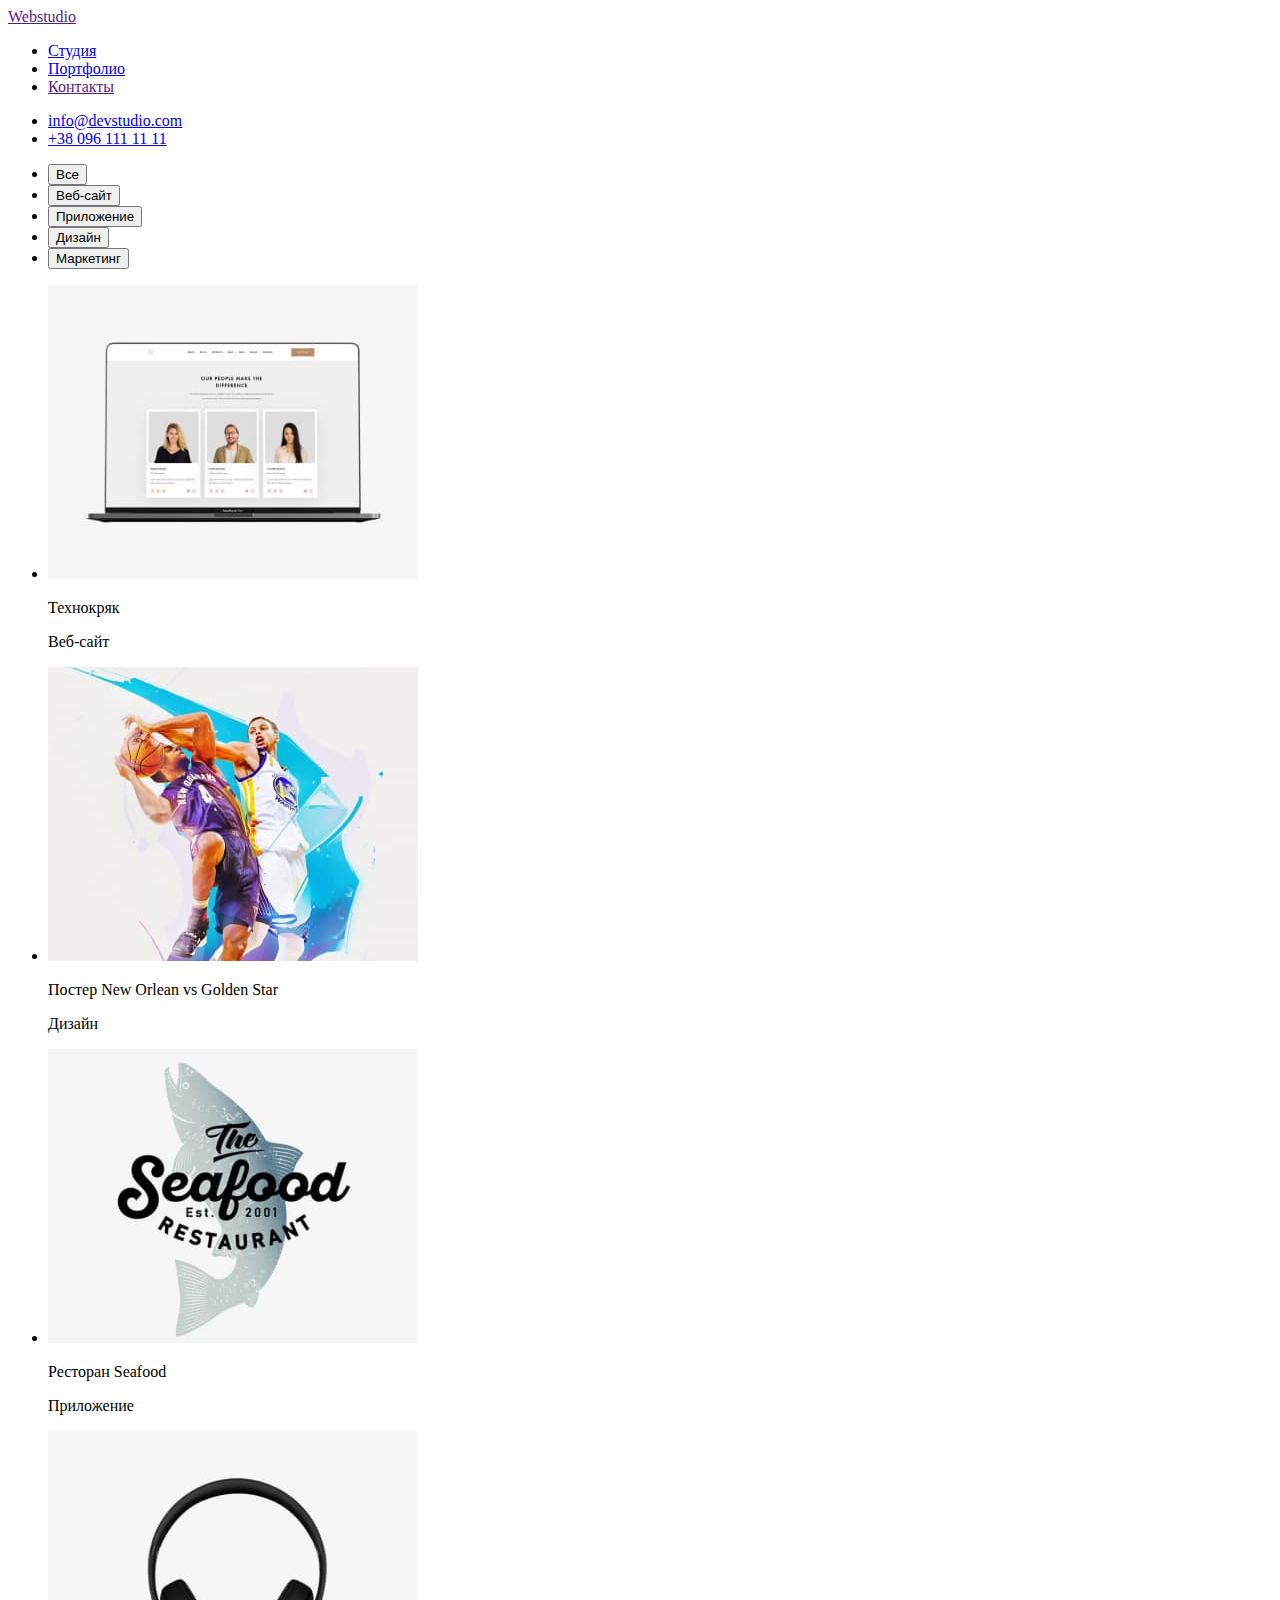
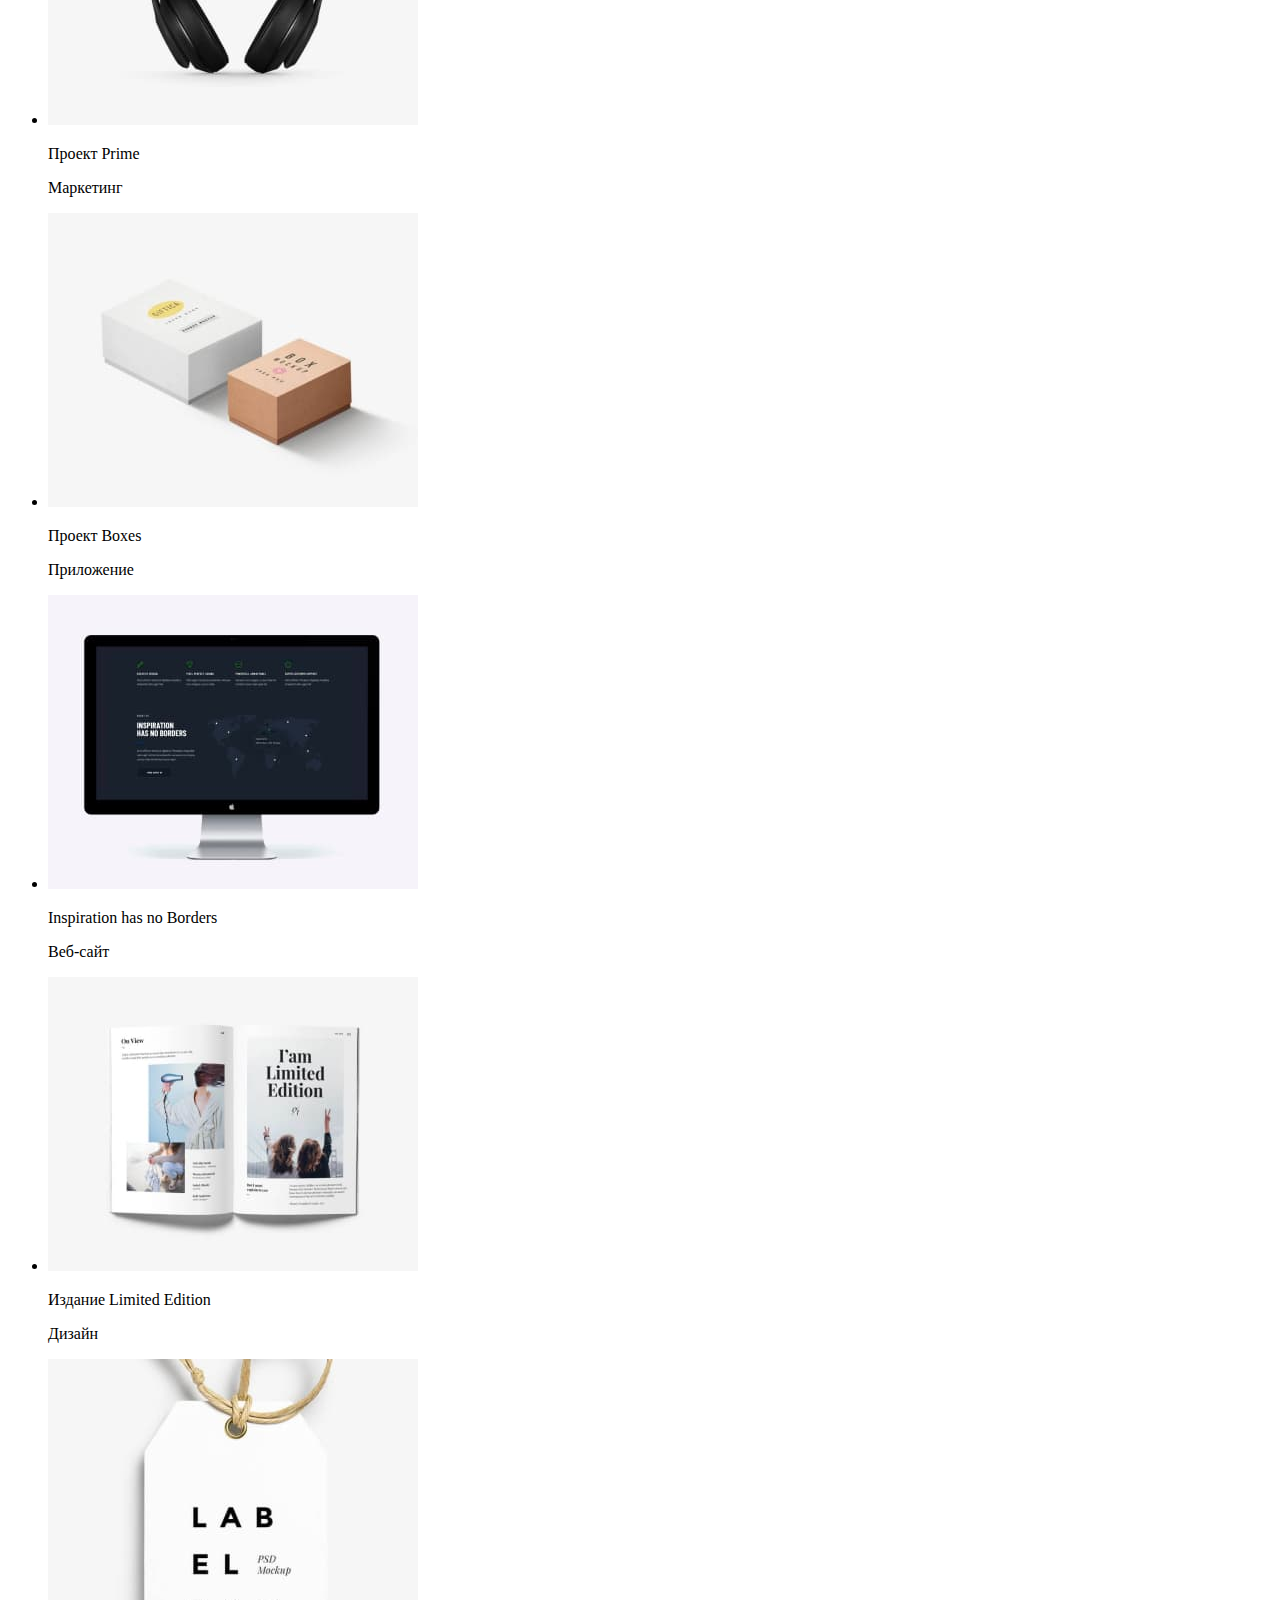
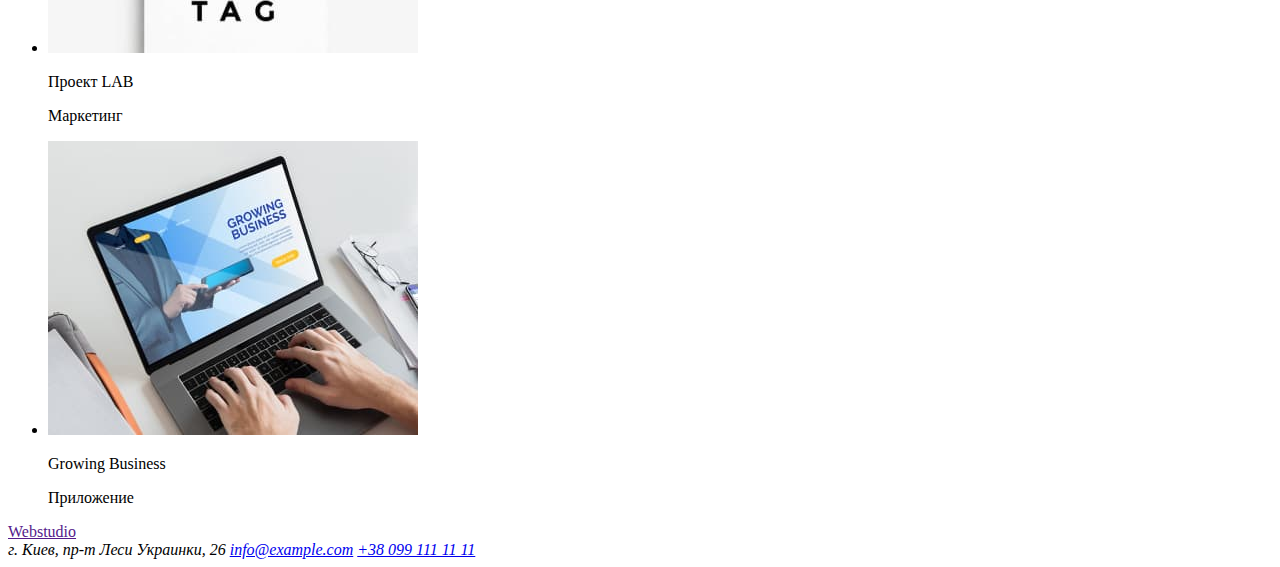
==== portfolio.html @ dc77c502 "Create portfolio.html" ====
<!DOCTYPE html>
<html lang="en">
  <head>
    <meta charset="UTF-8" />
    <meta http-equiv="X-UA-Compatible" content="IE=edge" />
    <meta name="viewport" content="width=device-width, initial-scale=1.0" />
    <title>Document</title>
  </head>
  <body>
    <header>
      <a href="">Webstudio</a>
      <nav>
        <ul>
          <li><a href="./index.html">Студия</a></li>
          <li><a href="./portfolio.html">Портфолио</a></li>
          <li><a href="">Контакты</a></li>
        </ul>
      </nav>
      <ul>
        <li><a href="mailto:info@devstudio.com">info@devstudio.com</a></li>
        <li><a href="tel:+380961111111">+38 096 111 11 11</a></li>
      </ul>
    </header>
    <main>
      <section>
       <ul>
        <li><button type="button">Все</button></li>
        <li><button type="button">Веб-сайт</button></li>
        <li><button type="button">Приложение</button></li>
        <li><button type="button">Дизайн</button></li>
        <li><button type="button">Маркетинг</button></li>
       </ul>
      </section>
      <section>
        <ul>
            <li>
                <img src="./images/hw-2/project1.jpg" alt="сайт Технокряк">
                <p>Технокряк</p>
                <p>Веб-сайт</p>
            </li>
            <li>
              <img src="./images/hw-2/project2.jpg" alt="">
              <p>Постер New Orlean vs Golden Star</p>
              <p>Дизайн</p>
            </li>
            <li>
              <img src="./images/hw-2/project3.jpg" alt="">
              <p>Ресторан Seafood</p>
              <p>Приложение</p>
            </li>
            <li>
              <img src="./images/hw-2/project4.jpg" alt="">
              <p>Проект Prime</p>
              <p>Маркетинг</p>
            </li>
            <li>
              <img src="./images/hw-2/project5.jpg" alt="">
              <p>Проект Boxes</p>
              <p>Приложение</p>
            </li>
            <li>
              <img src="./images/hw-2/project6.jpg" alt="">
              <p>Inspiration has no Borders</p>
              <p>Веб-сайт</p>
            </li>
            <li>
              <img src="./images/hw-2/project7.jpg" alt="">
              <p>Издание Limited Edition</p>
              <p>Дизайн</p>
            </li>
            <li>
              <img src="./images/hw-2/project8.jpg" alt="">
              <p>Проект LAB</p>
              <p>Маркетинг</p>
            </li>
            <li>
              <img src="./images/hw-2/project9.jpg" alt="">
              <p>Growing Business</p>
              <p>Приложение</p>
            </li>
        </ul>
      </section>
    </main>
    <footer>
      <a href="">Webstudio</a>
      <address>
        <span>г. Киев, пр-т Леси Украинки, 26</span>
        <a href="mailto:info@example.com">info@example.com</a>
        <a href="tel:+380991111111">+38 099 111 11 11</a>
      </address>
    </footer>
  </body>
</html>
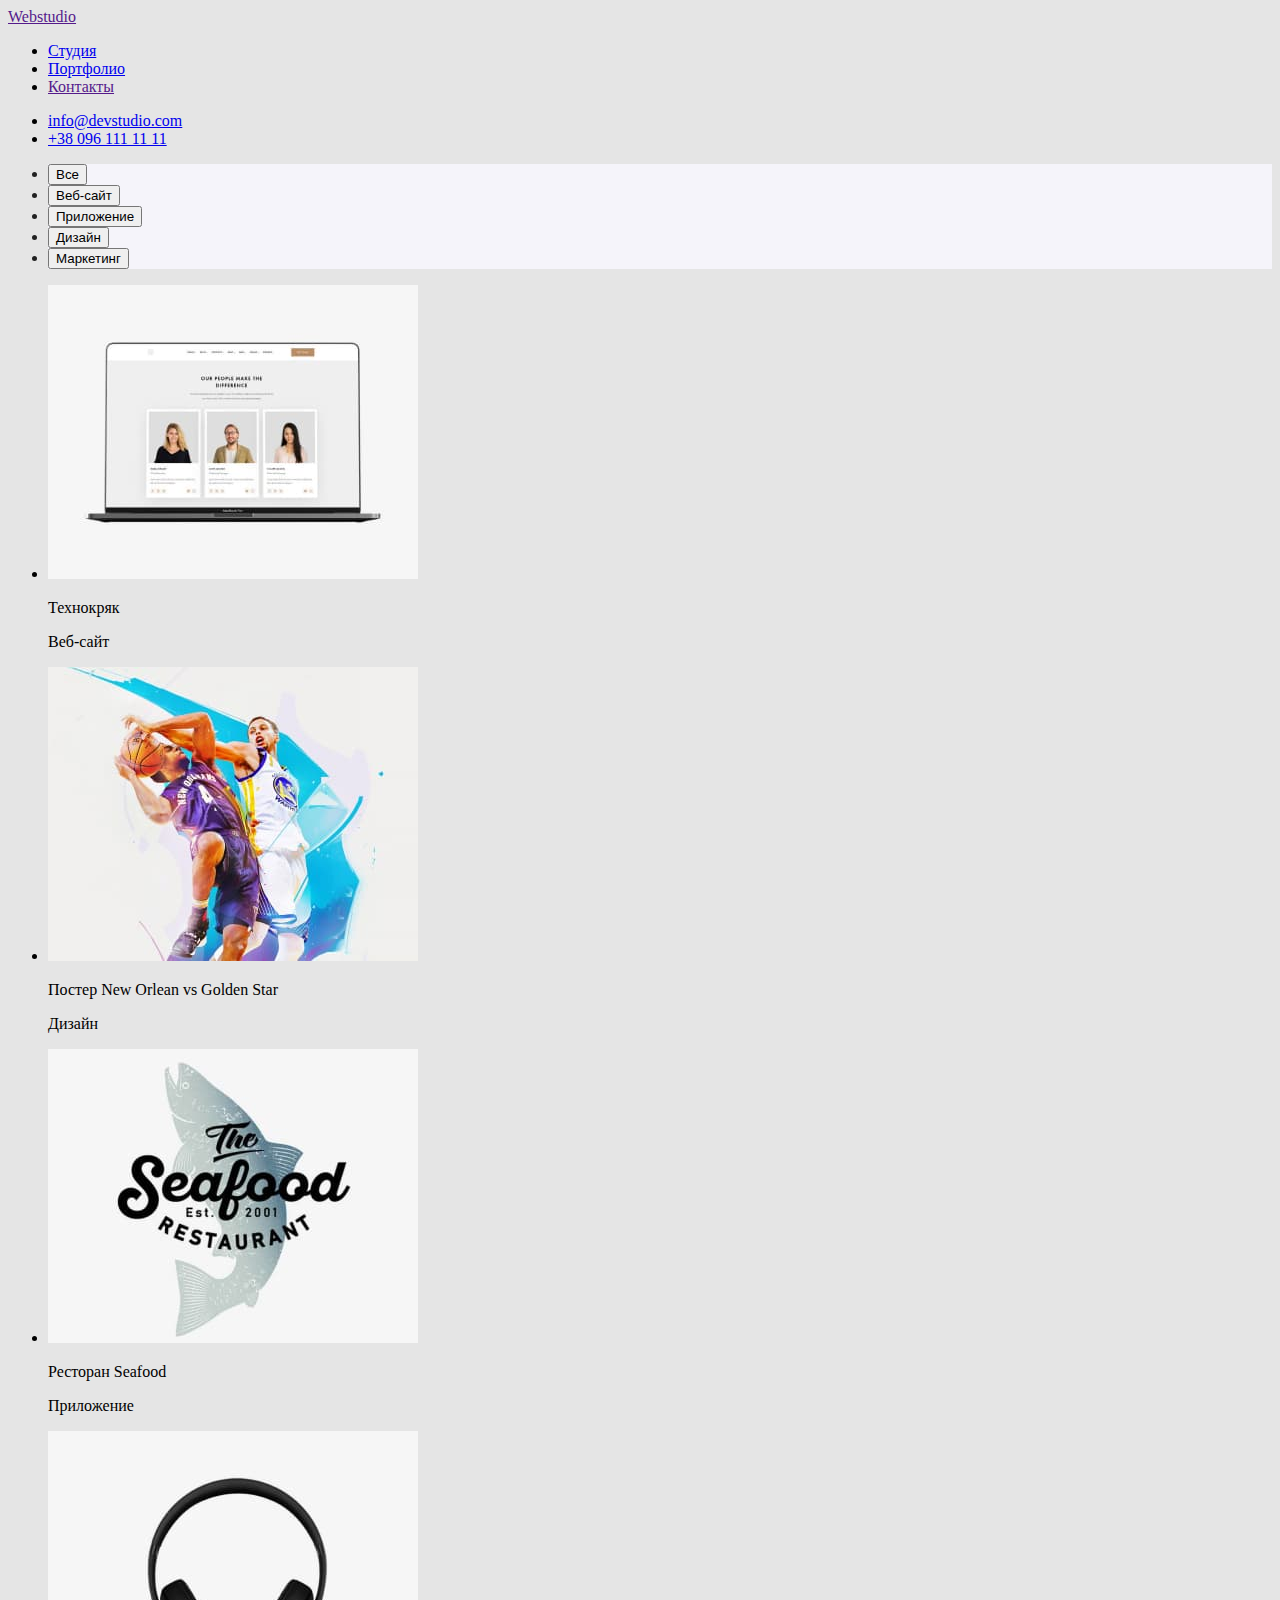
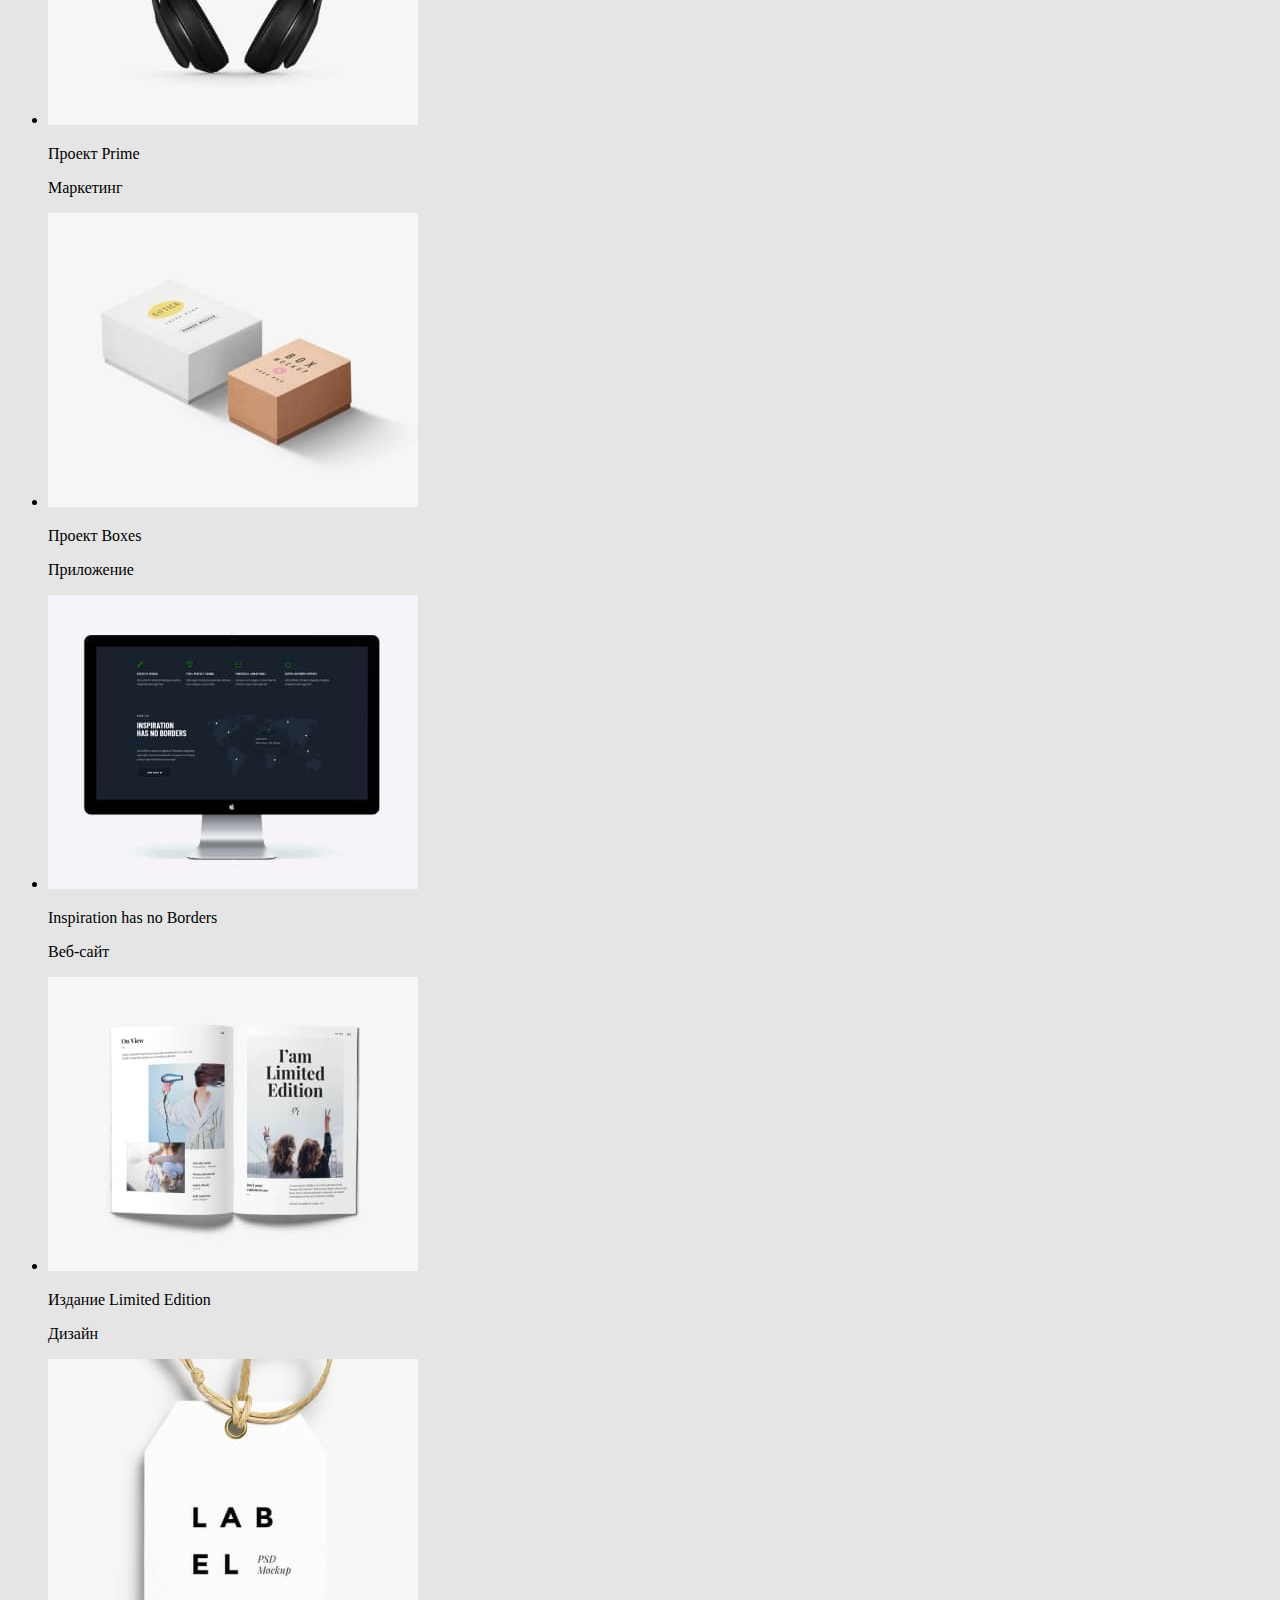
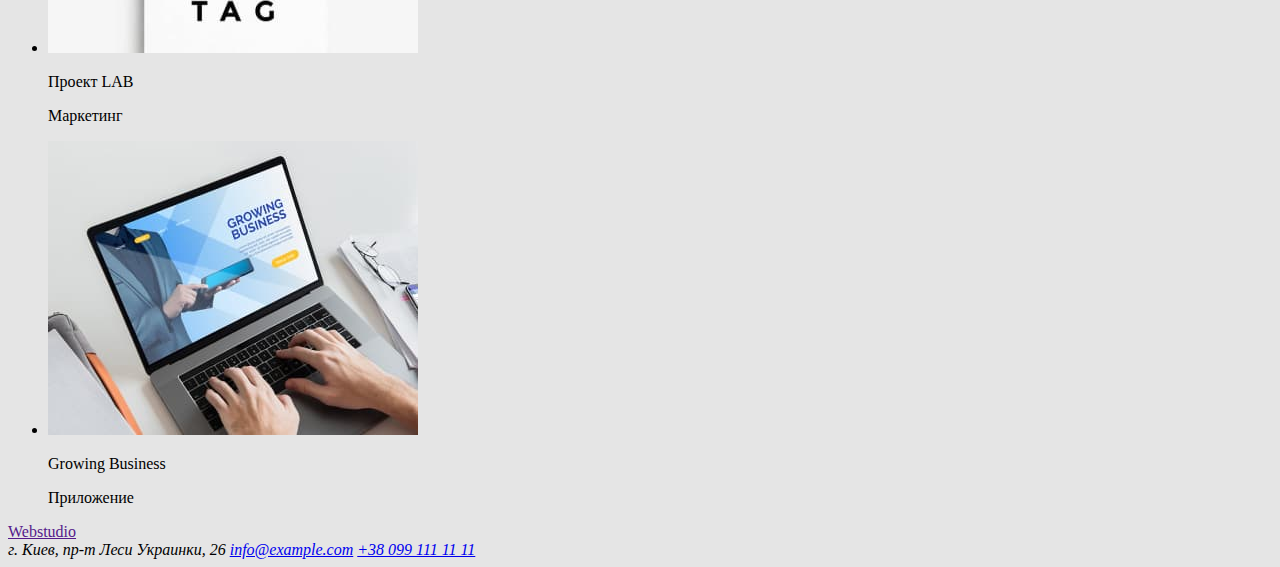
==== commit c3aee187: "add classes" ====
--- a/portfolio.html
+++ b/portfolio.html
@@ -5,6 +5,7 @@
     <meta http-equiv="X-UA-Compatible" content="IE=edge" />
     <meta name="viewport" content="width=device-width, initial-scale=1.0" />
     <title>Document</title>
+    <link rel="stylesheet" href="./css/styles.css">
   </head>
   <body>
     <header>
@@ -24,59 +25,59 @@
     <main>
       <section>
        <ul>
-        <li><button type="button">Все</button></li>
-        <li><button type="button">Веб-сайт</button></li>
-        <li><button type="button">Приложение</button></li>
-        <li><button type="button">Дизайн</button></li>
-        <li><button type="button">Маркетинг</button></li>
+        <li class="btn"><button type="button">Все</button></li>
+        <li class="btn"><button type="button">Веб-сайт</button></li>
+        <li class="btn"><button type="button">Приложение</button></li>
+        <li class="btn"><button type="button">Дизайн</button></li>
+        <li class="btn"><button type="button">Маркетинг</button></li>
        </ul>
       </section>
       <section>
         <ul>
-            <li>
+            <li class="project">
                 <img src="./images/hw-2/project1.jpg" alt="сайт Технокряк">
-                <p>Технокряк</p>
-                <p>Веб-сайт</p>
+                <p class="project-name">Технокряк</p>
+                <p class="type">Веб-сайт</p>
             </li>
-            <li>
-              <img src="./images/hw-2/project2.jpg" alt="">
-              <p>Постер New Orlean vs Golden Star</p>
-              <p>Дизайн</p>
+            <li class="project">
+              <img src="./images/hw-2/project2.jpg" alt="Постер New Orlean vs Golden Star">
+              <p class="project-name">Постер New Orlean vs Golden Star</p>
+              <p class="type">Дизайн</p>
             </li>
-            <li>
-              <img src="./images/hw-2/project3.jpg" alt="">
-              <p>Ресторан Seafood</p>
-              <p>Приложение</p>
+            <li class="project">
+              <img src="./images/hw-2/project3.jpg" alt="Ресторан Seafood">
+              <p class="project-name">Ресторан Seafood</p>
+              <p class="type">Приложение</p>
             </li>
-            <li>
-              <img src="./images/hw-2/project4.jpg" alt="">
-              <p>Проект Prime</p>
-              <p>Маркетинг</p>
+            <li class="project">
+              <img src="./images/hw-2/project4.jpg" alt="Проект Prime">
+              <p class="project-name">Проект Prime</p>
+              <p class="type">Маркетинг</p>
             </li>
-            <li>
-              <img src="./images/hw-2/project5.jpg" alt="">
-              <p>Проект Boxes</p>
-              <p>Приложение</p>
+            <li class="project">
+              <img src="./images/hw-2/project5.jpg" alt="Проект Boxes">
+              <p class="project-name">Проект Boxes</p>
+              <p class="type">Приложение</p>
             </li>
-            <li>
-              <img src="./images/hw-2/project6.jpg" alt="">
-              <p>Inspiration has no Borders</p>
-              <p>Веб-сайт</p>
+            <li class="project">
+              <img src="./images/hw-2/project6.jpg" alt="Inspiration has no Borders">
+              <p class="project-name">Inspiration has no Borders</p>
+              <p class="type">Веб-сайт</p>
             </li>
-            <li>
-              <img src="./images/hw-2/project7.jpg" alt="">
-              <p>Издание Limited Edition</p>
-              <p>Дизайн</p>
+            <li class="project">
+              <img src="./images/hw-2/project7.jpg" alt="Издание Limited Edition">
+              <p class="project-name">Издание Limited Edition</p>
+              <p class="type">Дизайн</p>
             </li>
-            <li>
-              <img src="./images/hw-2/project8.jpg" alt="">
-              <p>Проект LAB</p>
-              <p>Маркетинг</p>
+            <li class="project">
+              <img src="./images/hw-2/project8.jpg" alt="Проект LAB">
+              <p class="project-name">Проект LAB</p>
+              <p class="type">Маркетинг</p>
             </li>
-            <li>
-              <img src="./images/hw-2/project9.jpg" alt="">
-              <p>Growing Business</p>
-              <p>Приложение</p>
+            <li class="project">
+              <img src="./images/hw-2/project9.jpg" alt="Growing Business">
+              <p class="project-name">Growing Business</p>
+              <p class="type">Приложение</p>
             </li>
         </ul>
       </section>
--- a/css/styles.css
+++ b/css/styles.css
@@ -0,0 +1,8 @@
+body {
+    background-color: #E5E5E5;
+}
+.btn {
+    color: #212121;
+    background-color: #F5F4FA;
+    
+}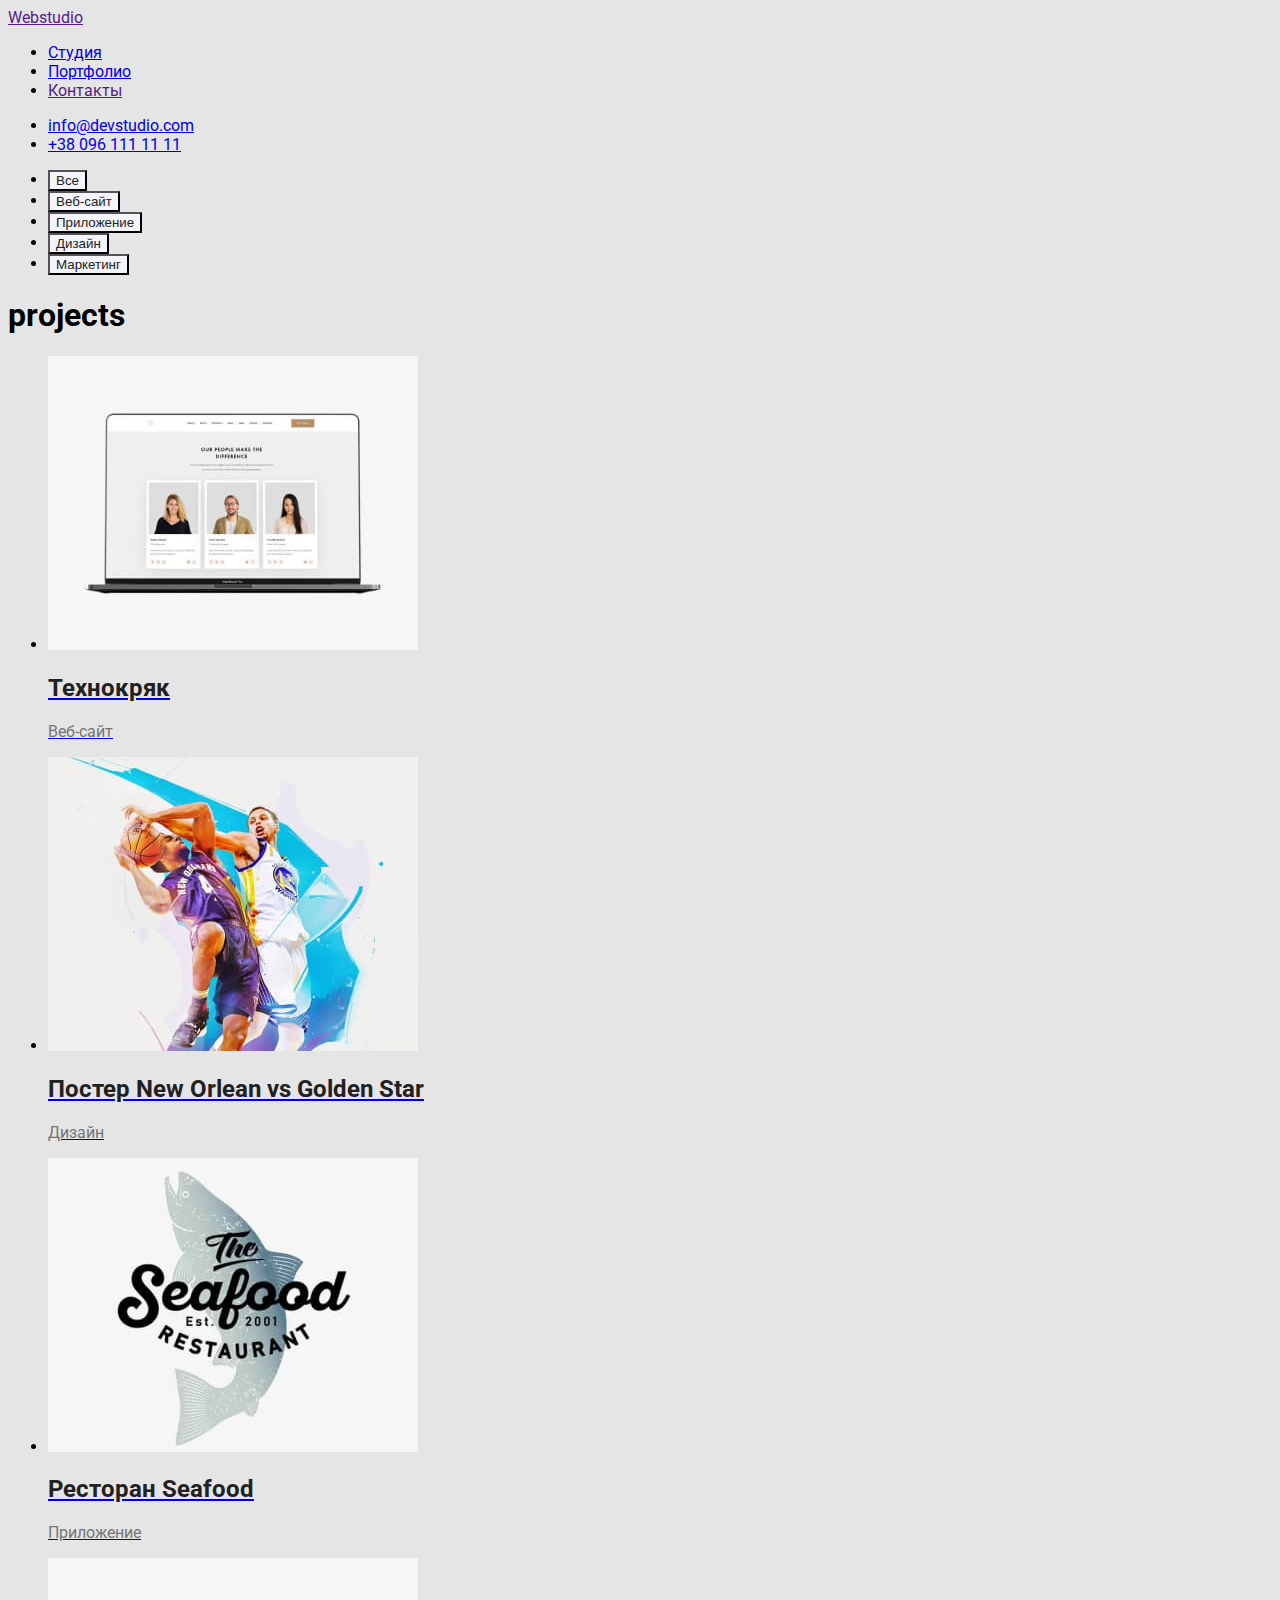
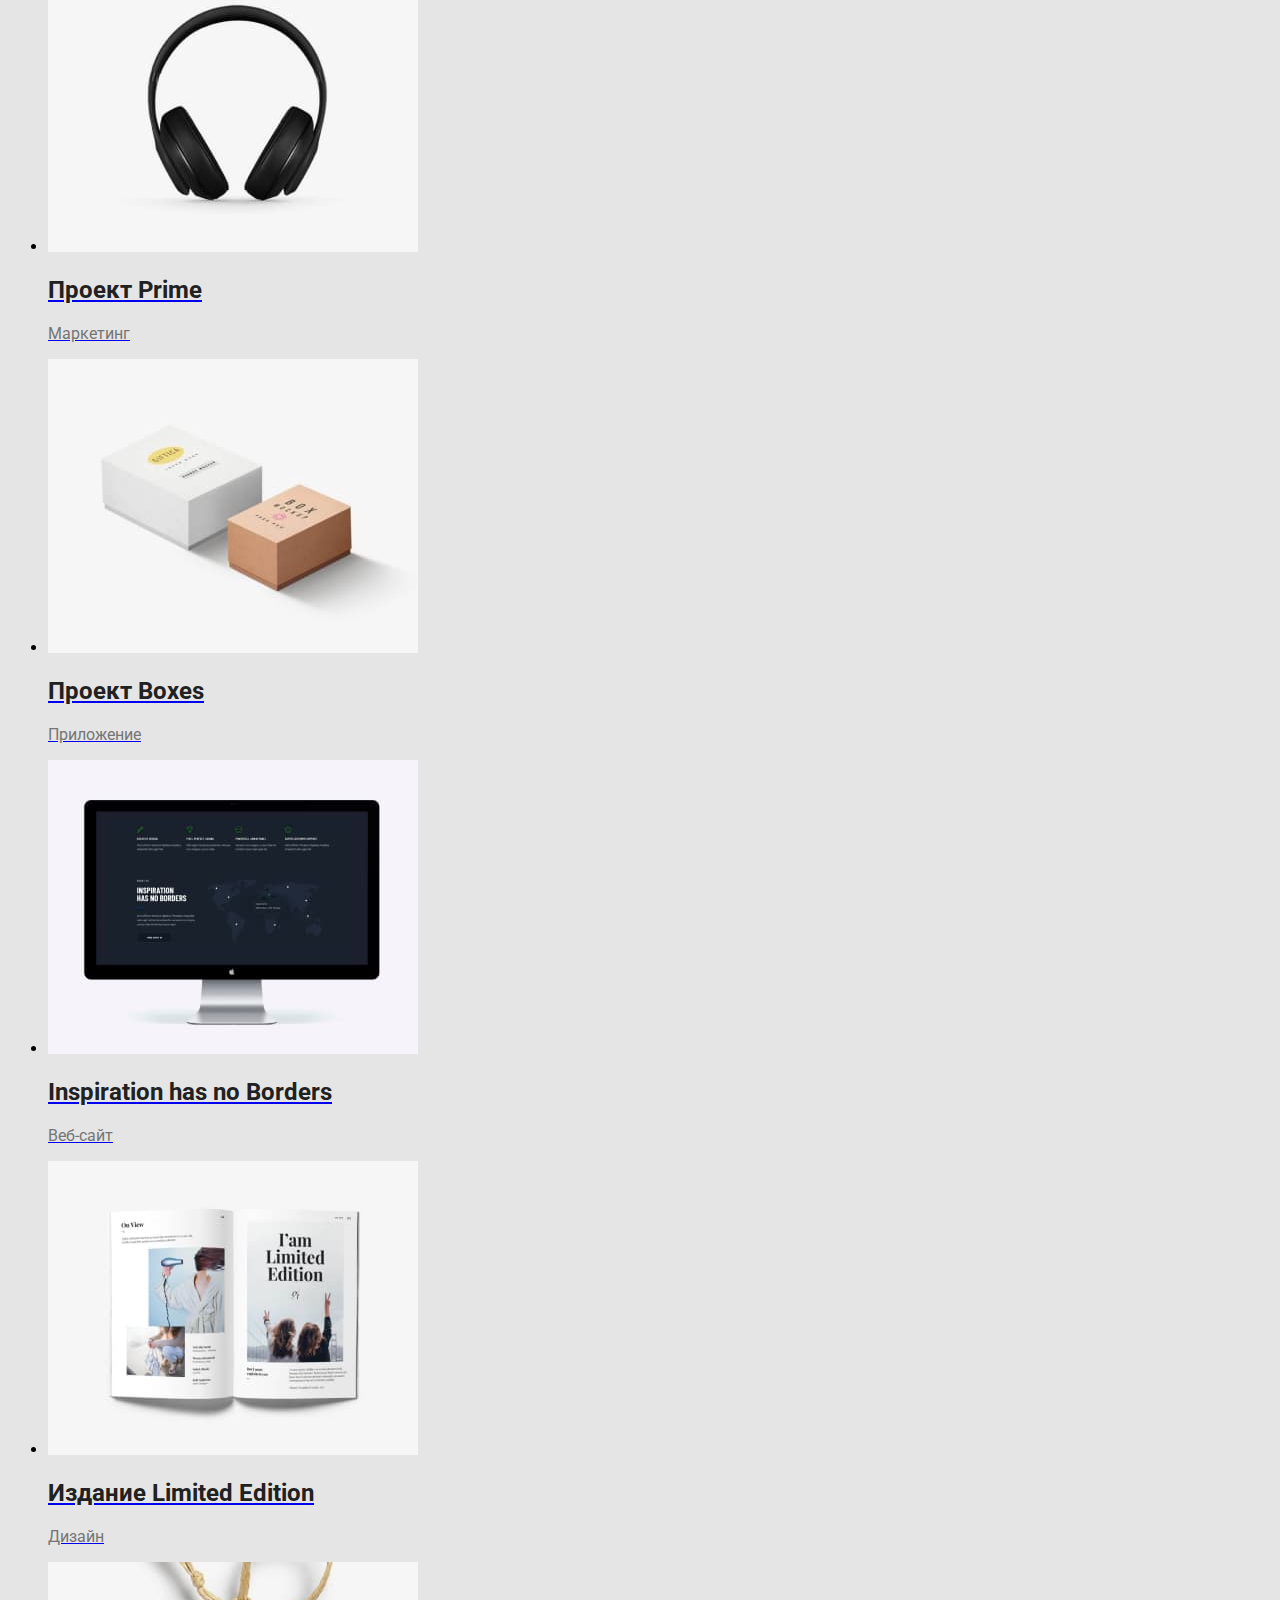
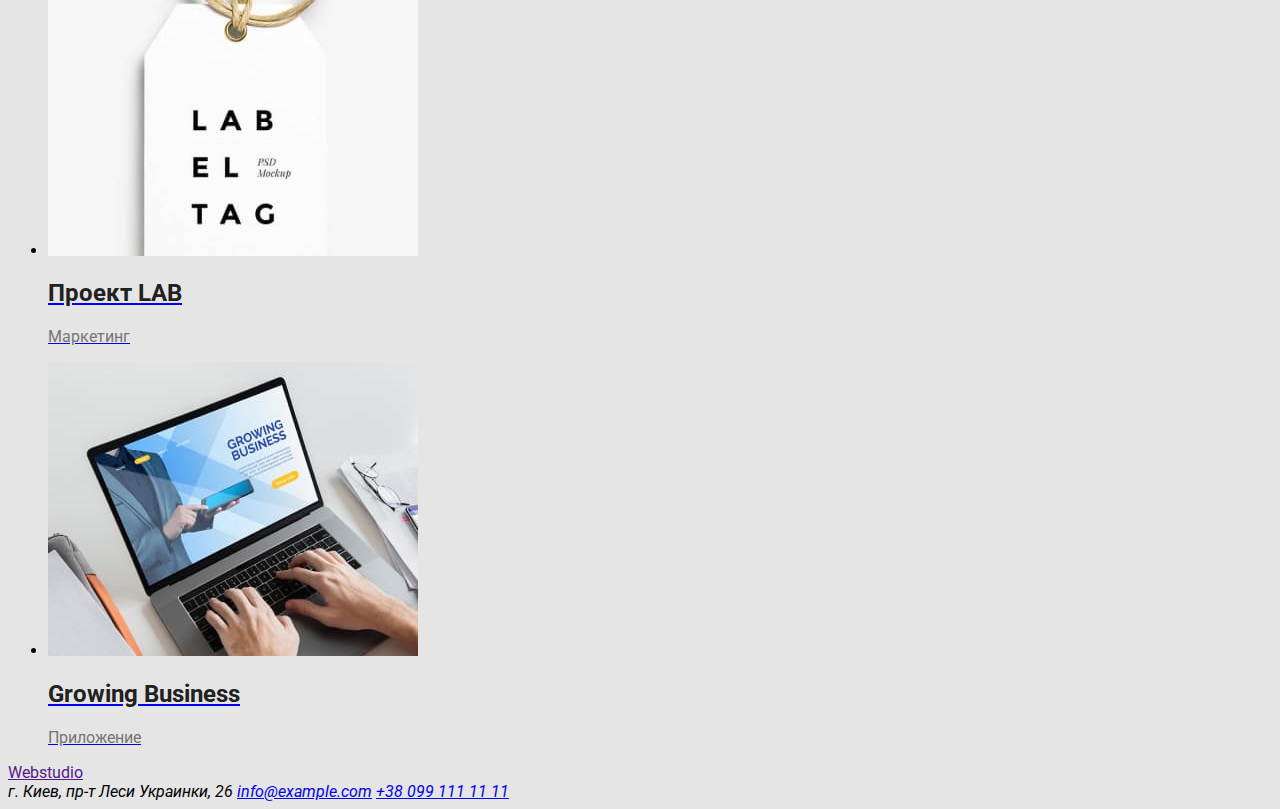
==== commit c6585689: "add font-famely" ====
--- a/portfolio.html
+++ b/portfolio.html
@@ -5,8 +5,10 @@
     <meta http-equiv="X-UA-Compatible" content="IE=edge" />
     <meta name="viewport" content="width=device-width, initial-scale=1.0" />
     <title>Document</title>
+    <link rel="preconnect" href="https://fonts.googleapis.com">
+<link rel="preconnect" href="https://fonts.gstatic.com" crossorigin>
+<link href="https://fonts.googleapis.com/css2?family=Raleway:wght@700&family=Roboto:wght@400;500;700;900&display=swap" rel="stylesheet">
     <link rel="stylesheet" href="./css/styles.css">
-  </head>
   <body>
     <header>
       <a href="">Webstudio</a>
@@ -33,51 +35,70 @@
        </ul>
       </section>
       <section>
+        <h1>projects</h1>
         <ul>
             <li class="project">
-                <img src="./images/hw-2/project1.jpg" alt="сайт Технокряк">
-                <p class="project-name">Технокряк</p>
+              <a href="#">
+                <img src="./images/hw-2/project1.jpg" alt="сайт Технокряк" width="370">
+                <h2 class="project-name">Технокряк</h2>
                 <p class="type">Веб-сайт</p>
+              </a> 
             </li>
             <li class="project">
-              <img src="./images/hw-2/project2.jpg" alt="Постер New Orlean vs Golden Star">
-              <p class="project-name">Постер New Orlean vs Golden Star</p>
-              <p class="type">Дизайн</p>
+              <a href="#">
+                <img src="./images/hw-2/project2.jpg" alt="Постер New Orlean vs Golden Star" width="370">
+              <h2 class="project-name">Постер New Orlean vs Golden Star</h2>
+              <p class="type">Дизайн</p>  
+              </a>  
             </li>
             <li class="project">
-              <img src="./images/hw-2/project3.jpg" alt="Ресторан Seafood">
-              <p class="project-name">Ресторан Seafood</p>
+              <a href="#">
+                <img src="./images/hw-2/project3.jpg" alt="Ресторан Seafood" width="370">
+              <h2 class="project-name">Ресторан Seafood</h2>
               <p class="type">Приложение</p>
+              </a>  
             </li>
             <li class="project">
-              <img src="./images/hw-2/project4.jpg" alt="Проект Prime">
-              <p class="project-name">Проект Prime</p>
-              <p class="type">Маркетинг</p>
+              <a href="#">
+                 <img src="./images/hw-2/project4.jpg" alt="Проект Prime" width="370">
+              <h2 class="project-name">Проект Prime</h2>
+              <p class="type">Маркетинг</p>  
+              </a>
             </li>
             <li class="project">
-              <img src="./images/hw-2/project5.jpg" alt="Проект Boxes">
-              <p class="project-name">Проект Boxes</p>
-              <p class="type">Приложение</p>
+              <a href="#">
+               <img src="./images/hw-2/project5.jpg" alt="Проект Boxes" width="370">
+              <h2 class="project-name">Проект Boxes</h2>
+              <p class="type">Приложение</p> 
+              </a>
             </li>
             <li class="project">
-              <img src="./images/hw-2/project6.jpg" alt="Inspiration has no Borders">
-              <p class="project-name">Inspiration has no Borders</p>
-              <p class="type">Веб-сайт</p>
+              <a href="#">
+                <img src="./images/hw-2/project6.jpg" alt="Inspiration has no Borders" width="370">
+              <h2 class="project-name">Inspiration has no Borders</h2>
+              <p class="type">Веб-сайт</p> 
+              </a>
             </li>
             <li class="project">
-              <img src="./images/hw-2/project7.jpg" alt="Издание Limited Edition">
-              <p class="project-name">Издание Limited Edition</p>
-              <p class="type">Дизайн</p>
+              <a href="#">
+               <img src="./images/hw-2/project7.jpg" alt="Издание Limited Edition" width="370">
+              <h2 class="project-name">Издание Limited Edition</h2>
+              <p class="type">Дизайн</p>  
+              </a>
             </li>
             <li class="project">
-              <img src="./images/hw-2/project8.jpg" alt="Проект LAB">
-              <p class="project-name">Проект LAB</p>
-              <p class="type">Маркетинг</p>
+              <a href="#">
+              <img src="./images/hw-2/project8.jpg" alt="Проект LAB" width="370">
+              <h2 class="project-name">Проект LAB</h2>
+              <p class="type">Маркетинг</p>  
+              </a>
             </li>
             <li class="project">
-              <img src="./images/hw-2/project9.jpg" alt="Growing Business">
-              <p class="project-name">Growing Business</p>
-              <p class="type">Приложение</p>
+              <a href="#">
+              <img src="./images/hw-2/project9.jpg" alt="Growing Business" width="370">
+              <h2 class="project-name">Growing Business</h2>
+              <p class="type">Приложение</p>   
+              </a>
             </li>
         </ul>
       </section>
--- a/css/styles.css
+++ b/css/styles.css
@@ -1,8 +1,23 @@
 body {
     background-color: #E5E5E5;
+    font-family: 'Roboto', sans-serif;
 }
-.btn {
+button {
     color: #212121;
     background-color: #F5F4FA;
+}
+button:hover,
+button:focus {
+    background-color: #2196F3;
+    color: #FFFFFF;
+}
+.project {
+
+}
+.project-name {
+    color: #212121;
+}
+.type {
+    color: #757575;
     
 }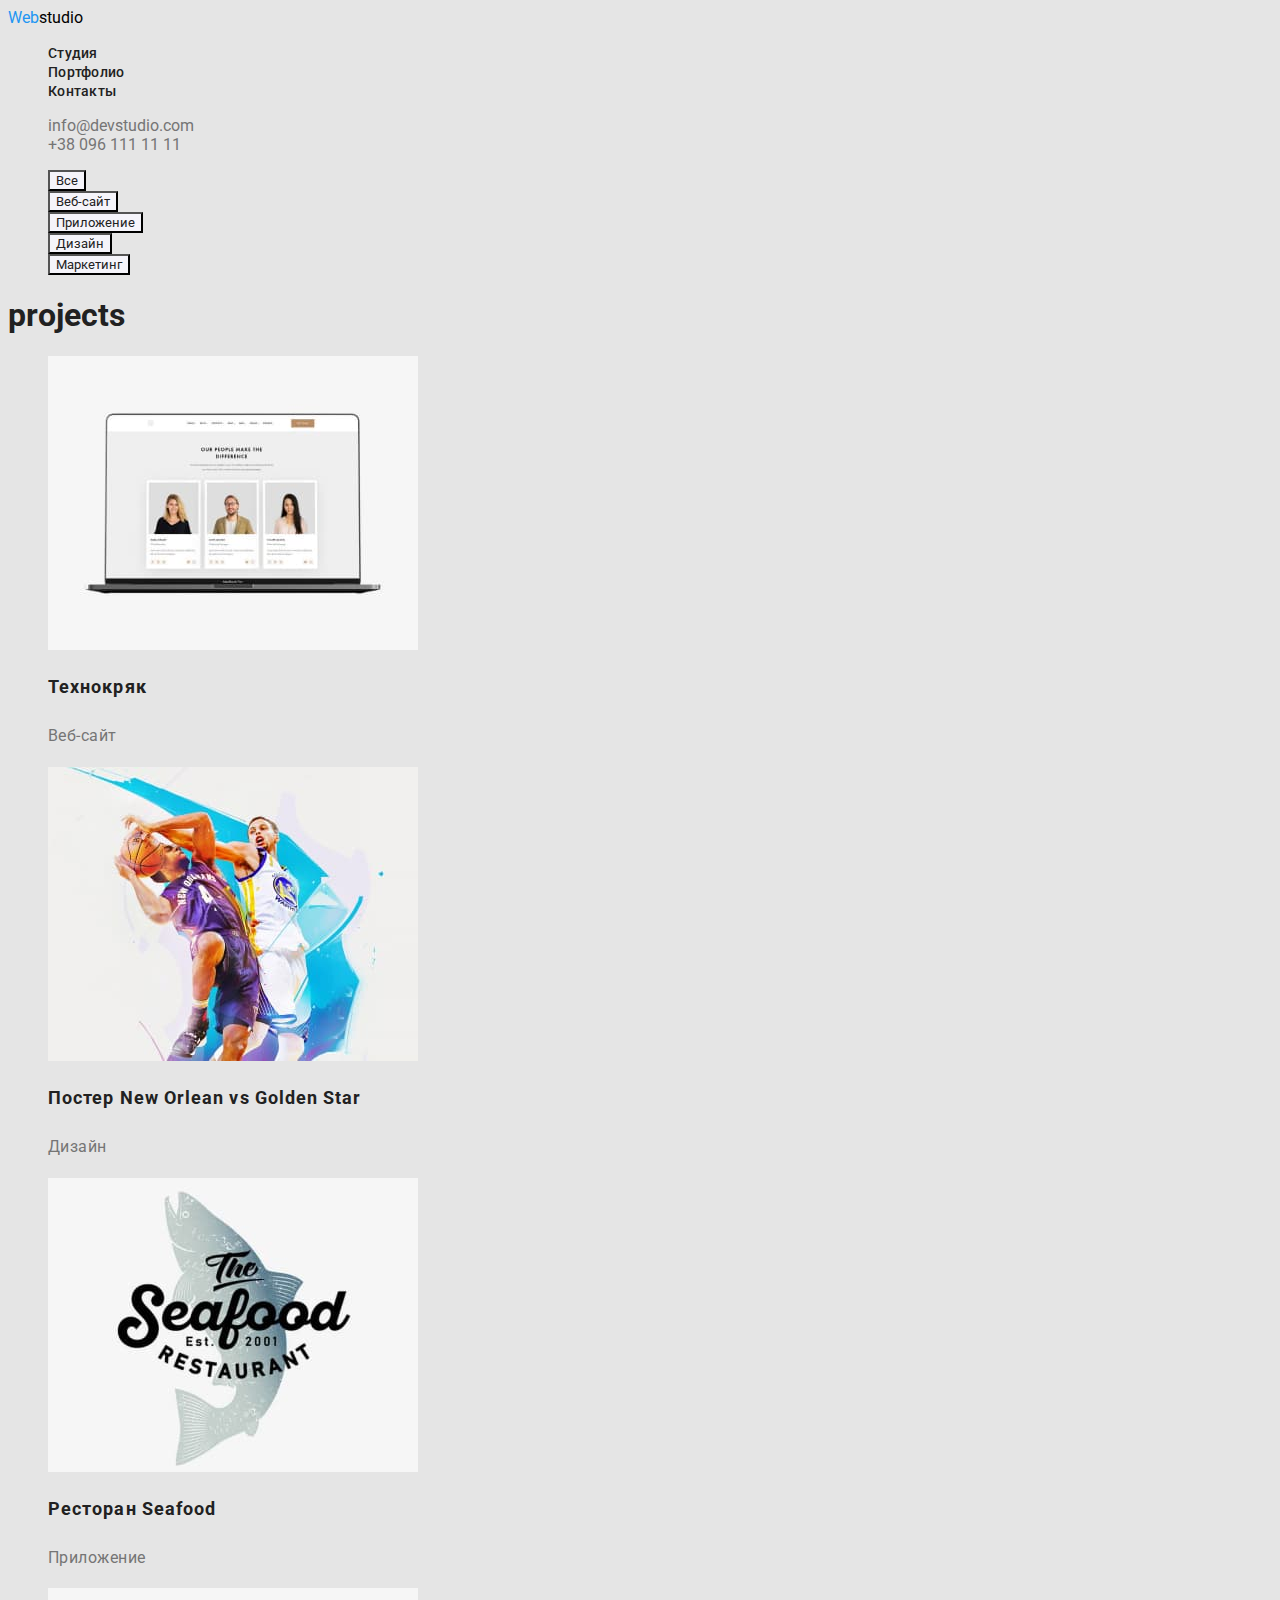
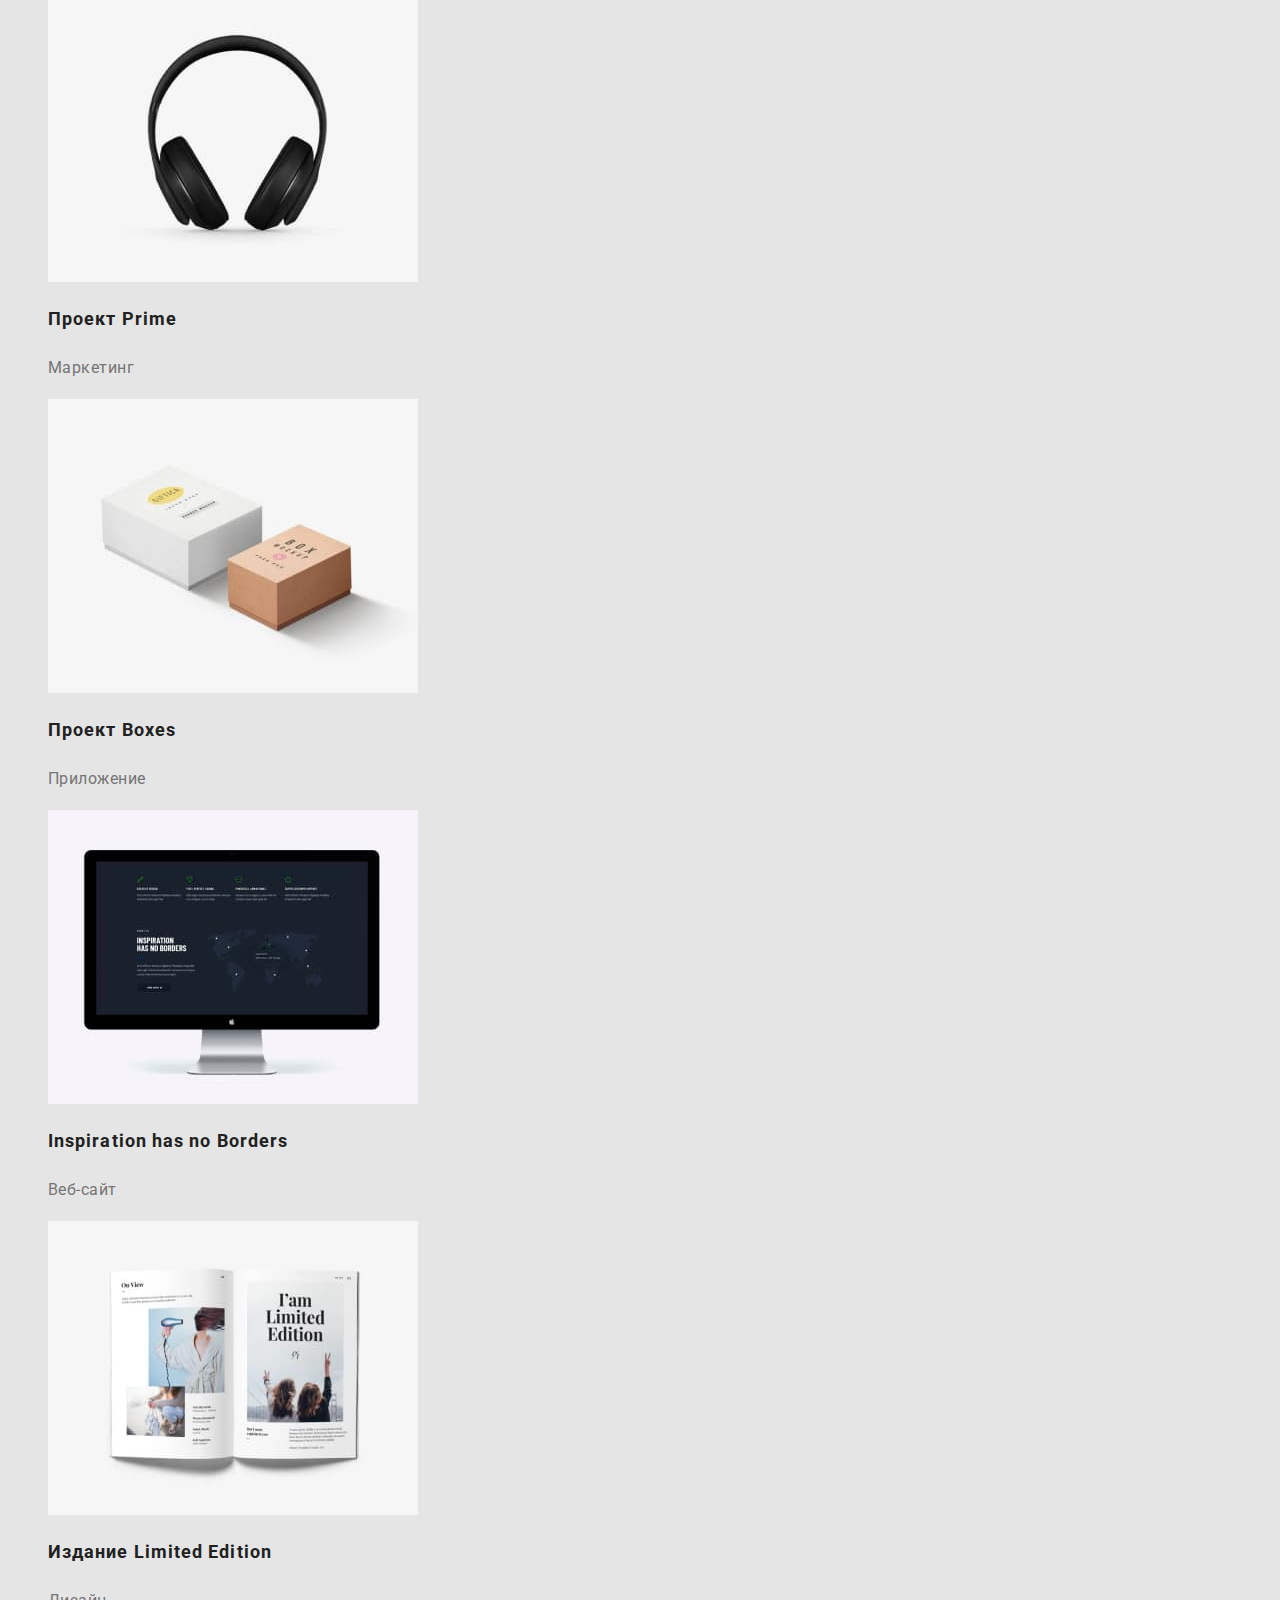
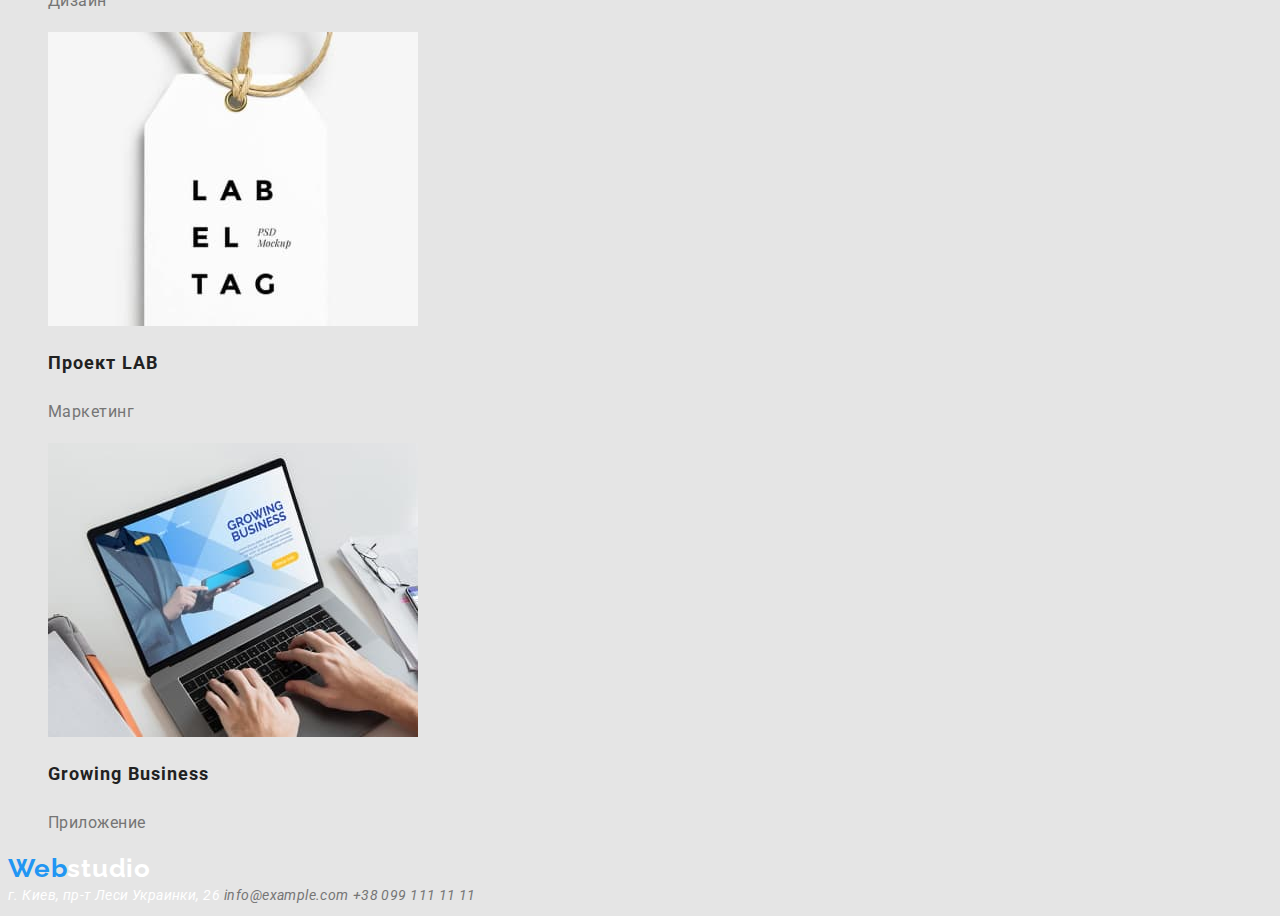
==== commit 84b5b9d2: "add styles to portfolio" ====
--- a/portfolio.html
+++ b/portfolio.html
@@ -6,109 +6,110 @@
     <meta name="viewport" content="width=device-width, initial-scale=1.0" />
     <title>Document</title>
     <link rel="preconnect" href="https://fonts.googleapis.com">
-<link rel="preconnect" href="https://fonts.gstatic.com" crossorigin>
-<link href="https://fonts.googleapis.com/css2?family=Raleway:wght@700&family=Roboto:wght@400;500;700;900&display=swap" rel="stylesheet">
+    <link rel="preconnect" href="https://fonts.gstatic.com" crossorigin>
+    <link href="https://fonts.googleapis.com/css2?family=Raleway:wght@700&family=Roboto:wght@400;500;700;900&display=swap" rel="stylesheet">
     <link rel="stylesheet" href="./css/styles.css">
+  </head>
   <body>
     <header>
-      <a href="">Webstudio</a>
+      <a href="" class="logo style"><span class="logo-words">Web</span>studio</a>
       <nav>
         <ul>
-          <li><a href="./index.html">Студия</a></li>
-          <li><a href="./portfolio.html">Портфолио</a></li>
-          <li><a href="">Контакты</a></li>
+          <li class="list"><a href="./index.html" class="link style">Студия</a></li>
+          <li class="list"><a href="./portfolio.html" class="link style">Портфолио</a></li>
+          <li class="list"><a href="" class="link style">Контакты</a></li>
         </ul>
       </nav>
       <ul>
-        <li><a href="mailto:info@devstudio.com">info@devstudio.com</a></li>
-        <li><a href="tel:+380961111111">+38 096 111 11 11</a></li>
+        <li class="list"><a href="mailto:info@devstudio.com" class="contact style">info@devstudio.com</a></li>
+        <li class="list"><a href="tel:+380961111111" class="contact style">+38 096 111 11 11</a></li>
       </ul>
     </header>
     <main>
       <section>
        <ul>
-        <li class="btn"><button type="button">Все</button></li>
-        <li class="btn"><button type="button">Веб-сайт</button></li>
-        <li class="btn"><button type="button">Приложение</button></li>
-        <li class="btn"><button type="button">Дизайн</button></li>
-        <li class="btn"><button type="button">Маркетинг</button></li>
+        <li class="list"><button type="button">Все</button></li>
+        <li class="list"><button type="button">Веб-сайт</button></li>
+        <li class="list"><button type="button">Приложение</button></li>
+        <li class="list"><button type="button">Дизайн</button></li>
+        <li class="list"><button type="button">Маркетинг</button></li>
        </ul>
       </section>
       <section>
         <h1>projects</h1>
         <ul>
-            <li class="project">
-              <a href="#">
+            <li class="list">
+              <a href="#" class="project">
                 <img src="./images/hw-2/project1.jpg" alt="сайт Технокряк" width="370">
                 <h2 class="project-name">Технокряк</h2>
-                <p class="type">Веб-сайт</p>
+                <p class="project-type">Веб-сайт</p>
               </a> 
             </li>
-            <li class="project">
-              <a href="#">
+            <li class="list">
+              <a href="#" class="project">
                 <img src="./images/hw-2/project2.jpg" alt="Постер New Orlean vs Golden Star" width="370">
               <h2 class="project-name">Постер New Orlean vs Golden Star</h2>
-              <p class="type">Дизайн</p>  
+              <p class="project-type">Дизайн</p>  
               </a>  
             </li>
-            <li class="project">
-              <a href="#">
+            <li class="list">
+              <a href="#" class="project">
                 <img src="./images/hw-2/project3.jpg" alt="Ресторан Seafood" width="370">
               <h2 class="project-name">Ресторан Seafood</h2>
-              <p class="type">Приложение</p>
+              <p class="project-type">Приложение</p>
               </a>  
             </li>
-            <li class="project">
-              <a href="#">
+            <li class="list">
+              <a href="#" class="project">
                  <img src="./images/hw-2/project4.jpg" alt="Проект Prime" width="370">
               <h2 class="project-name">Проект Prime</h2>
-              <p class="type">Маркетинг</p>  
+              <p class="project-type">Маркетинг</p>  
               </a>
             </li>
-            <li class="project">
-              <a href="#">
+            <li class="list">
+              <a href="#" class="project">
                <img src="./images/hw-2/project5.jpg" alt="Проект Boxes" width="370">
               <h2 class="project-name">Проект Boxes</h2>
-              <p class="type">Приложение</p> 
+              <p class="project-type">Приложение</p> 
               </a>
             </li>
-            <li class="project">
-              <a href="#">
+            <li class="list">
+              <a href="#" class="project">
                 <img src="./images/hw-2/project6.jpg" alt="Inspiration has no Borders" width="370">
               <h2 class="project-name">Inspiration has no Borders</h2>
-              <p class="type">Веб-сайт</p> 
+              <p class="project-type">Веб-сайт</p> 
               </a>
             </li>
-            <li class="project">
-              <a href="#">
+            <li class="list">
+              <a href="#" class="project">
                <img src="./images/hw-2/project7.jpg" alt="Издание Limited Edition" width="370">
               <h2 class="project-name">Издание Limited Edition</h2>
-              <p class="type">Дизайн</p>  
+              <p class="project-type">Дизайн</p>  
               </a>
             </li>
-            <li class="project">
-              <a href="#">
+            <li class="list">
+              <a href="#" class="project">
               <img src="./images/hw-2/project8.jpg" alt="Проект LAB" width="370">
               <h2 class="project-name">Проект LAB</h2>
-              <p class="type">Маркетинг</p>  
+              <p class="project-type">Маркетинг</p>  
               </a>
             </li>
-            <li class="project">
-              <a href="#">
+            <li class="list">
+              <a href="#" class="project">
               <img src="./images/hw-2/project9.jpg" alt="Growing Business" width="370">
               <h2 class="project-name">Growing Business</h2>
-              <p class="type">Приложение</p>   
+              <p class="project-type">Приложение</p>   
               </a>
             </li>
         </ul>
       </section>
     </main>
     <footer>
-      <a href="">Webstudio</a>
+      <a href="" class="footer-logo"><span class="logo-words">Web</span>studio</a>
       <address>
-        <span>г. Киев, пр-т Леси Украинки, 26</span>
-        <a href="mailto:info@example.com">info@example.com</a>
-        <a href="tel:+380991111111">+38 099 111 11 11</a>
+        <span class="post-address">г. Киев, пр-т Леси Украинки, 26</span>
+        <a href="mailto:info@example.com" class="contact">info@example.com</a>
+        <a href="tel:+380991111111" class="contact">+38 099 111 11 11</a>
       </address>
     </footer>
   </body>
--- a/css/styles.css
+++ b/css/styles.css
@@ -1,23 +1,103 @@
+:root {
+    --main-text-color: #212121;
+    --second-text-color: #757575;
+    --main-background-color: #E5E5E5;
+    --main-brand-color: #2196F3;
+}
+/* main*/
 body {
-    background-color: #E5E5E5;
+    background-color: var(--main-background-color);
+    font-family: 'Roboto', sans-serif;
+    color: var(--main-text-color);
+    text-decoration: none;
+}
+
+/* header */
+.logo {
+color: #000000;
+}
+.style {
+    text-decoration: none;
+}
+.logo-words {
+    color: var(--main-brand-color);
+}
+.link {
+    color: var(--main-text-color);
+    font-family: 'Roboto', sans-serif;
+    font-style: normal;
+    font-weight: 500;
+    font-size: 14px;
+    line-height: 1.14;
+    letter-spacing: 0.02em;
+}
+.link:active {
+    color: var(--main-brand-color);
+}
+.contact {
+    color: var(--second-text-color);
     font-family: 'Roboto', sans-serif;
 }
+.list {
+list-style: none;
+}
+
+/* main */
 button {
-    color: #212121;
+    color: var(--main-text-color);
     background-color: #F5F4FA;
+    font-family: 'Roboto', sans-serif;
 }
 button:hover,
 button:focus {
-    background-color: #2196F3;
+    background-color: var(--main-brand-color);
     color: #FFFFFF;
+    cursor: pointer;
 }
 .project {
+    font-family: 'Roboto', sans-serif;
+    text-decoration: none;
+    font-style: normal;
 
 }
 .project-name {
-    color: #212121;
+    color: var(--main-text-color);
+    font-weight: 700;
+    font-size: 18px;
+    line-height: 2;
+    letter-spacing: 0.06em;
 }
-.type {
-    color: #757575;
+
+.project-type {
+    color: var(--second-text-color);
+    font-weight: 400;
+    font-size: 16px;
+    line-height: 1.87;
+    letter-spacing: 0.03em;
     
+}
+
+
+/* footer */
+.footer-logo {
+    color: #FFFFFF;
+    font-family: 'Raleway', serif;
+    font-style: normal;
+    font-weight: 700;
+    font-size: 26px;
+    line-height: 1.19;
+    letter-spacing: 0.03em;
+    text-decoration: none;
+}
+.post-address,
+address a {
+    color: #FFFFFF;
+    font-weight: 400;
+    font-size: 14px;
+    line-height: 1.71;
+    letter-spacing: 0.03em;
+    text-decoration: none;
+}
+address a {
+    color: rgba(255, 255, 255, 0.6);
 }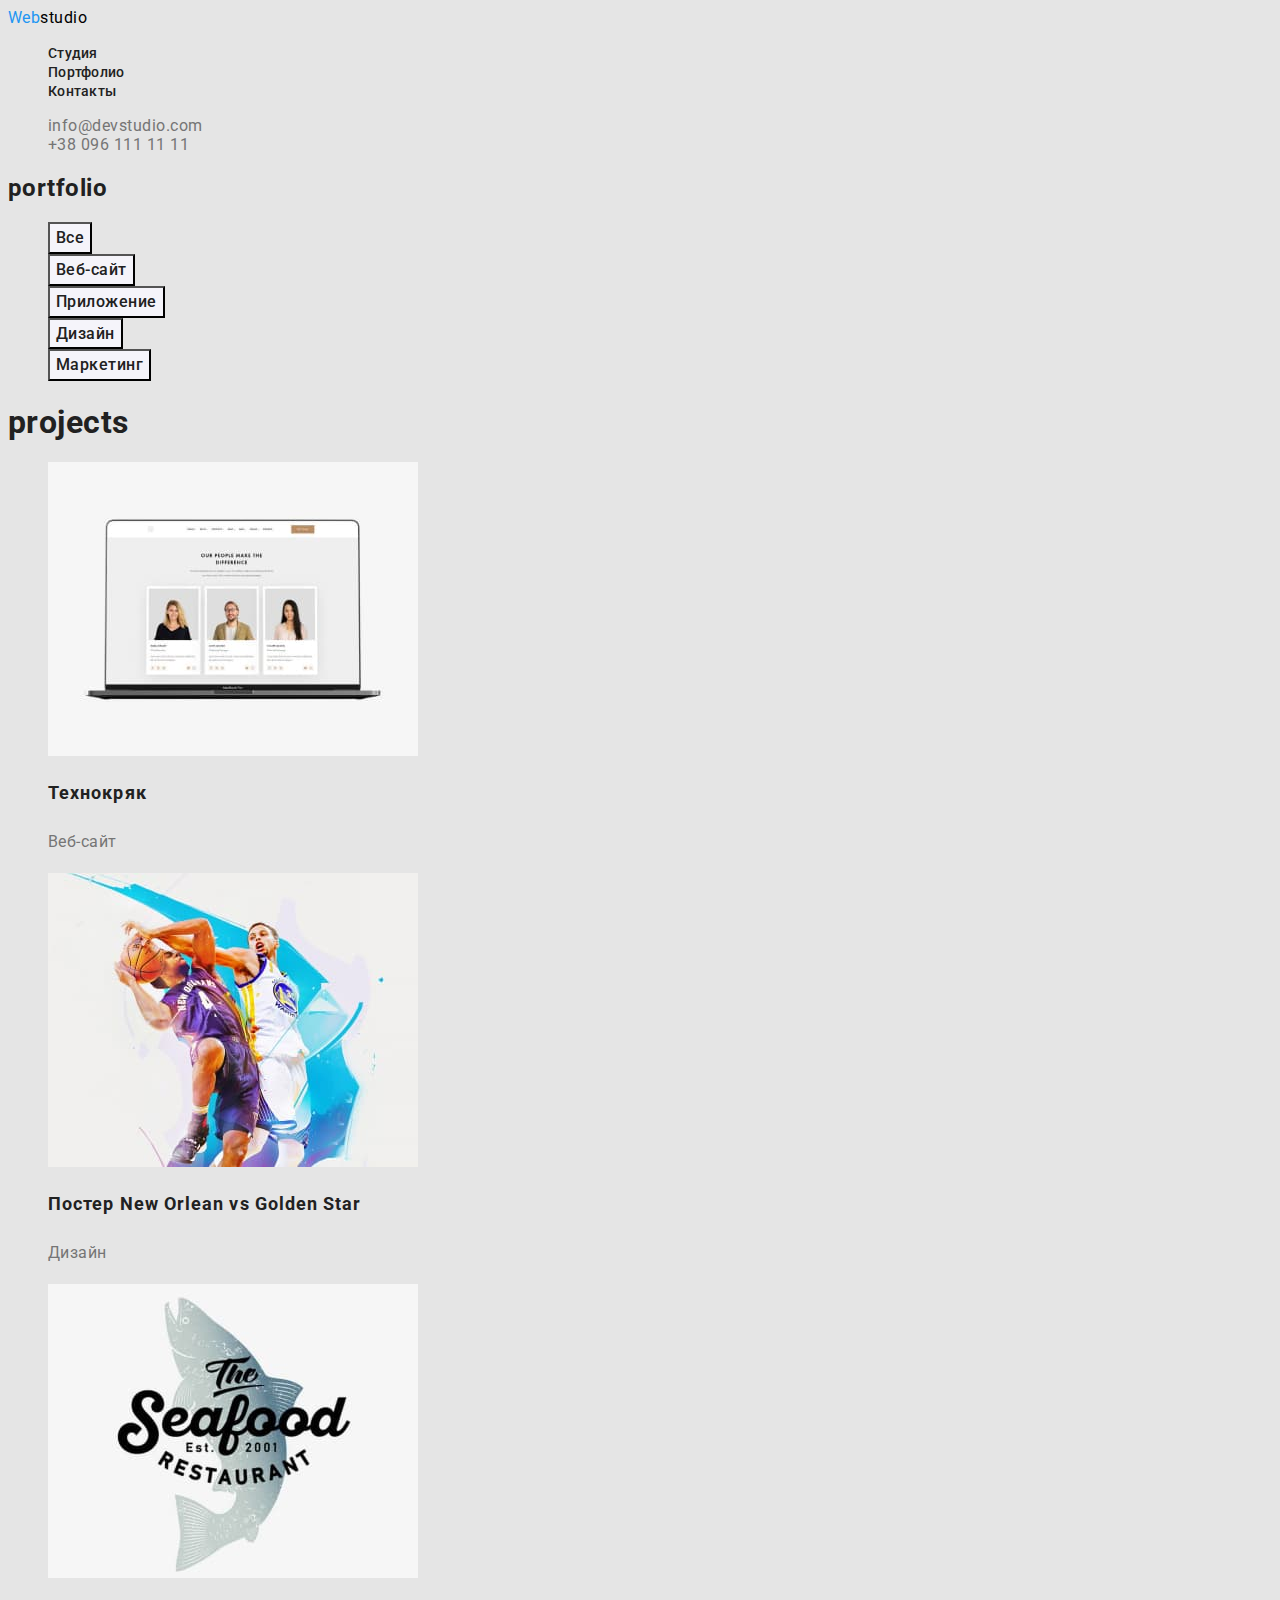
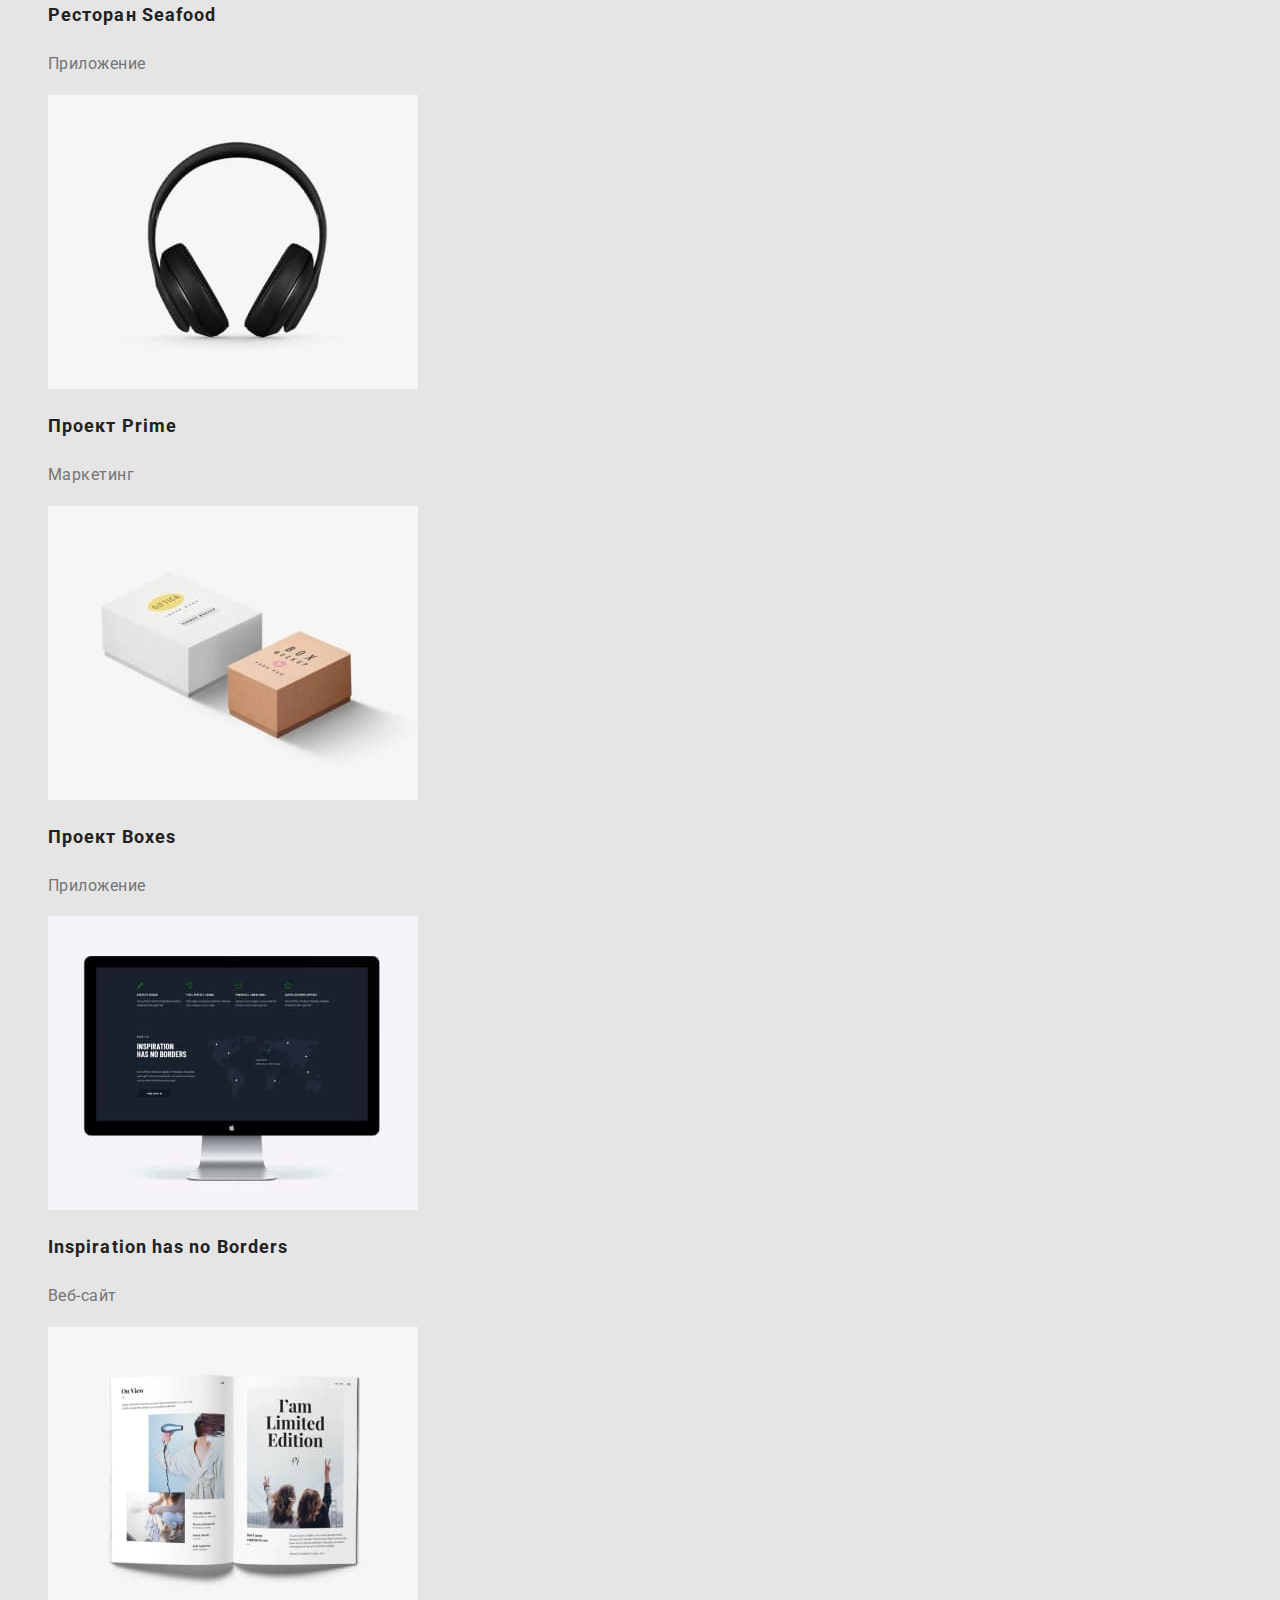
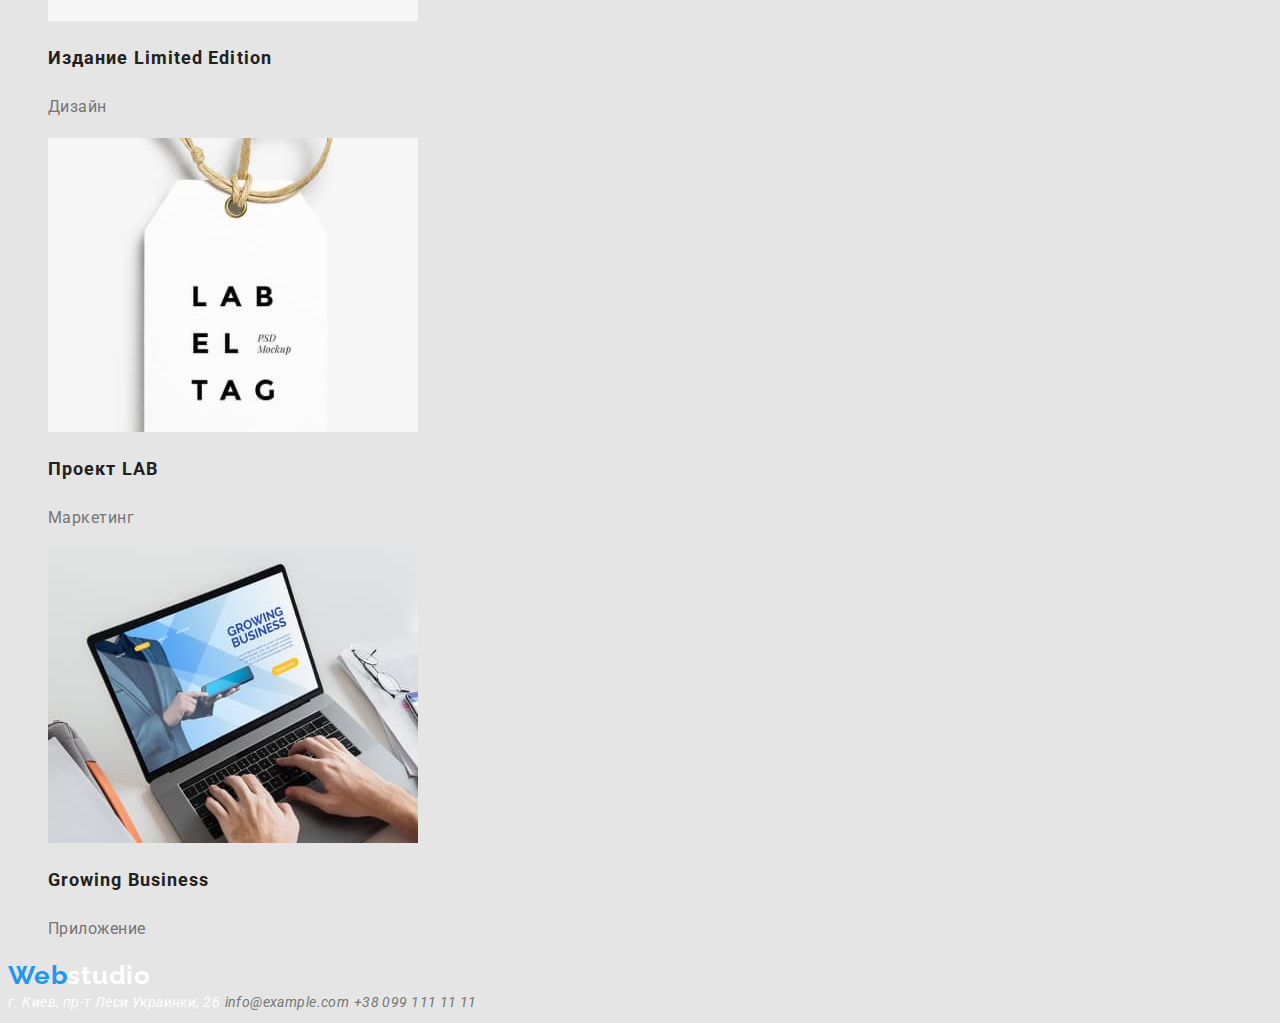
==== commit e4532dc8: "add styles to index and portfolio" ====
--- a/portfolio.html
+++ b/portfolio.html
@@ -27,6 +27,7 @@
     </header>
     <main>
       <section>
+        <h2>portfolio</h2>
        <ul>
         <li class="list"><button type="button">Все</button></li>
         <li class="list"><button type="button">Веб-сайт</button></li>
--- a/css/styles.css
+++ b/css/styles.css
@@ -10,6 +10,7 @@
     font-family: 'Roboto', sans-serif;
     color: var(--main-text-color);
     text-decoration: none;
+    letter-spacing: 0.03em;
 }
 
 /* header */
@@ -25,7 +26,6 @@
 .link {
     color: var(--main-text-color);
     font-family: 'Roboto', sans-serif;
-    font-style: normal;
     font-weight: 500;
     font-size: 14px;
     line-height: 1.14;
@@ -38,15 +38,23 @@
     color: var(--second-text-color);
     font-family: 'Roboto', sans-serif;
 }
+.contact:hover {
+    color: var(--main-brand-color);
+}
 .list {
 list-style: none;
 }
 
-/* main */
+/* main portfolio */
 button {
     color: var(--main-text-color);
     background-color: #F5F4FA;
     font-family: 'Roboto', sans-serif;
+    font-weight: 500;
+    font-size: 16px;
+    line-height: 1.62;
+    text-align: center;
+    letter-spacing: 0.03em;
 }
 button:hover,
 button:focus {
@@ -57,7 +65,6 @@
 .project {
     font-family: 'Roboto', sans-serif;
     text-decoration: none;
-    font-style: normal;
 
 }
 .project-name {
@@ -68,7 +75,8 @@
     letter-spacing: 0.06em;
 }
 
-.project-type {
+.project-type,
+.position {
     color: var(--second-text-color);
     font-weight: 400;
     font-size: 16px;
@@ -76,13 +84,49 @@
     letter-spacing: 0.03em;
     
 }
-
-
+/* main index */
+.hero {
+    font-weight: 900;
+font-size: 44px;
+line-height: 1.36;
+text-align: center;
+letter-spacing: 0.06em;
+text-transform: uppercase;
+}
+.feature {
+    font-weight: 700;
+font-size: 14px;
+line-height: 1.14;
+text-transform: uppercase;
+}
+.description {
+    color: var(--second-text-color);
+    font-weight: 400;
+    font-size: 14px;
+    line-height: 1.71;
+    
+}
+.work-title,
+.team {
+    font-weight: 700;
+    font-size: 36px;
+    line-height: 1.17;
+    text-align: center;
+}
+.teammate {
+    font-weight: 500;
+    font-size: 16px;
+    line-height: 1.19;
+    text-align: center;
+}
+.position {
+    line-height: 1.19;
+    text-align: center;
+}
 /* footer */
 .footer-logo {
     color: #FFFFFF;
     font-family: 'Raleway', serif;
-    font-style: normal;
     font-weight: 700;
     font-size: 26px;
     line-height: 1.19;
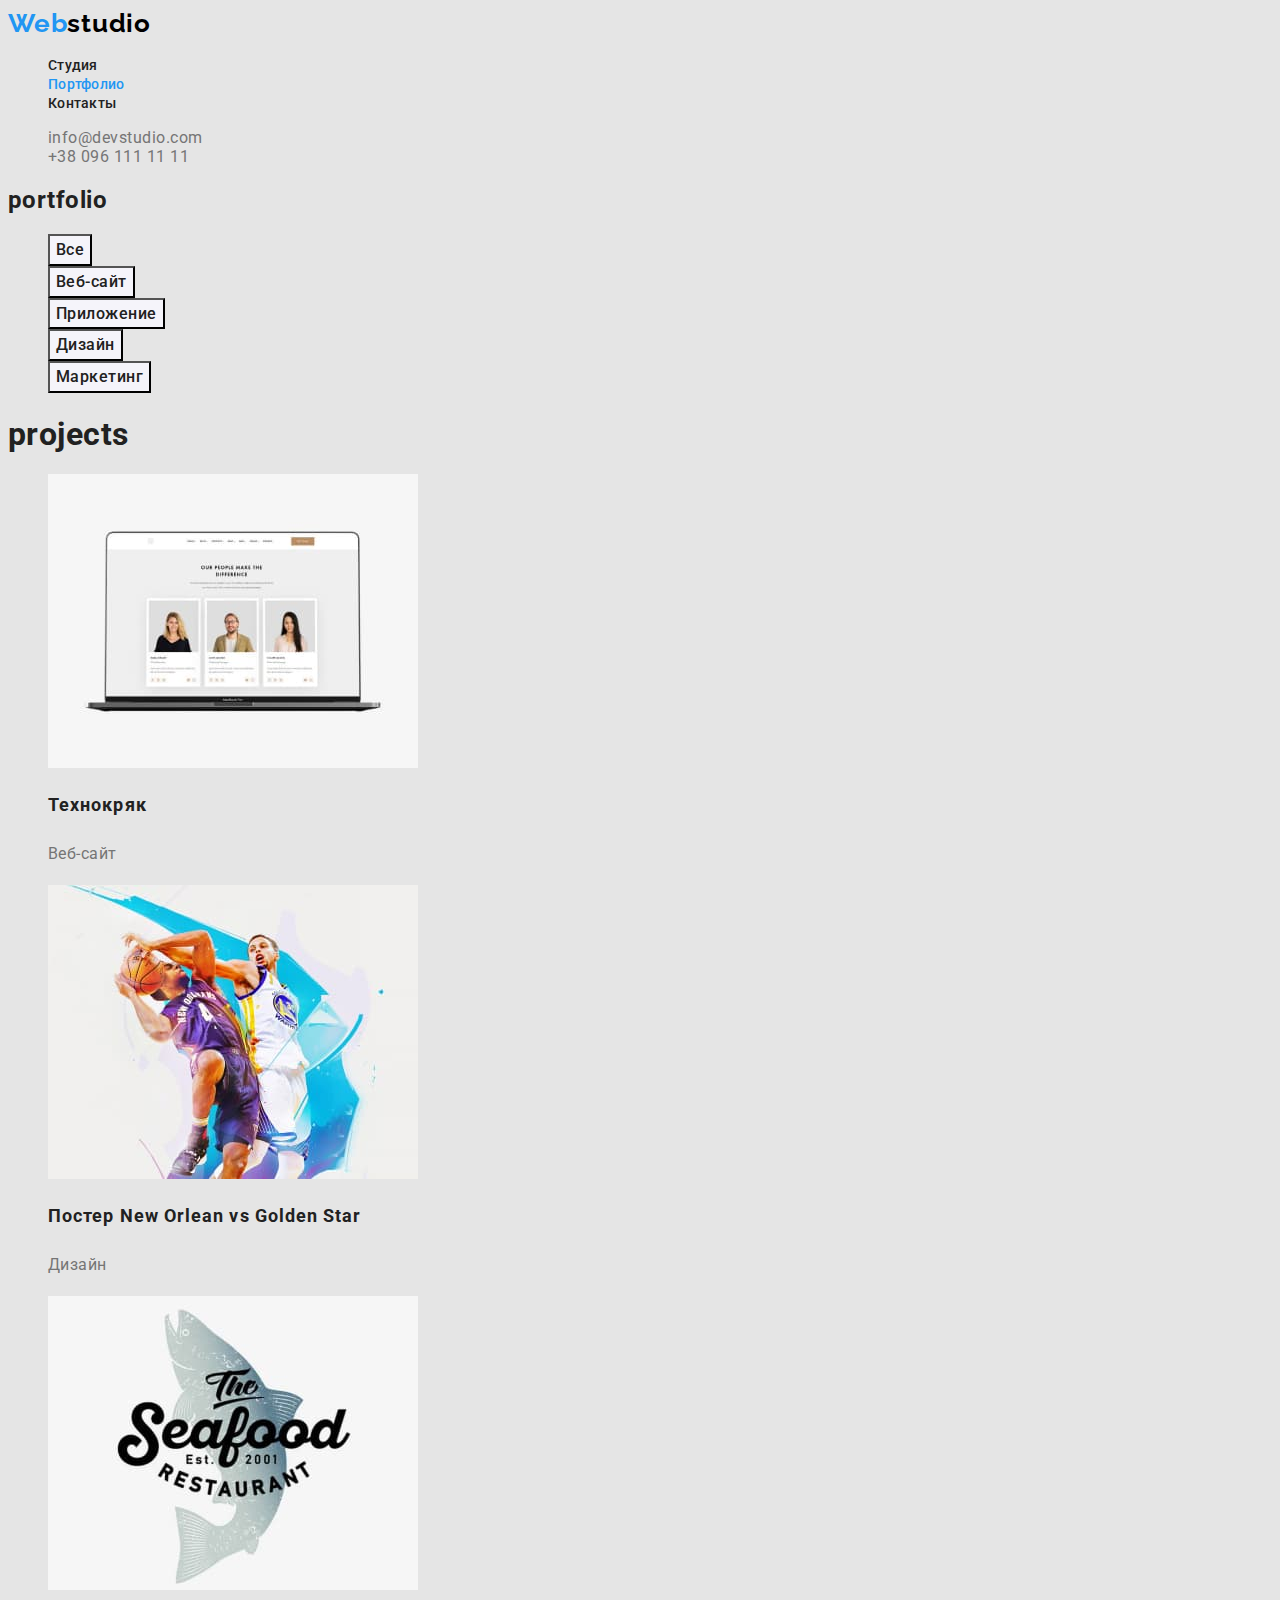
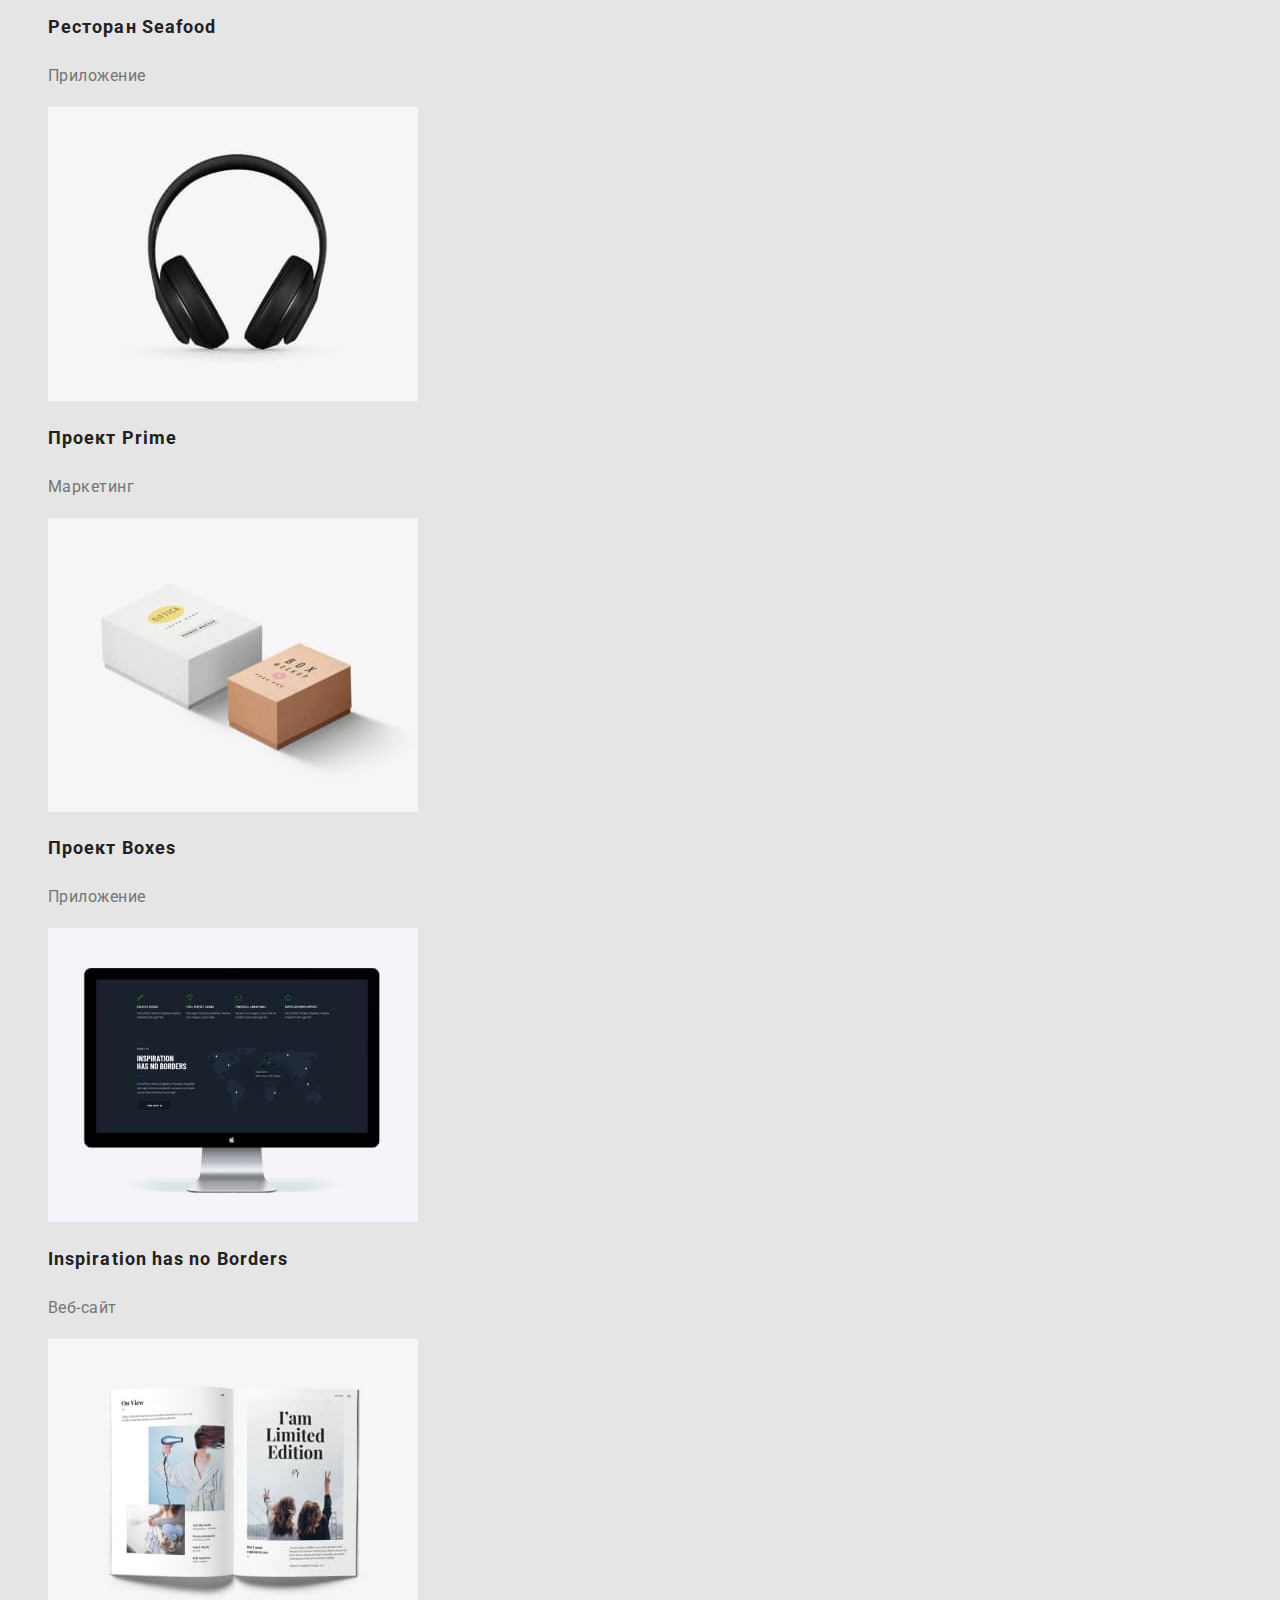
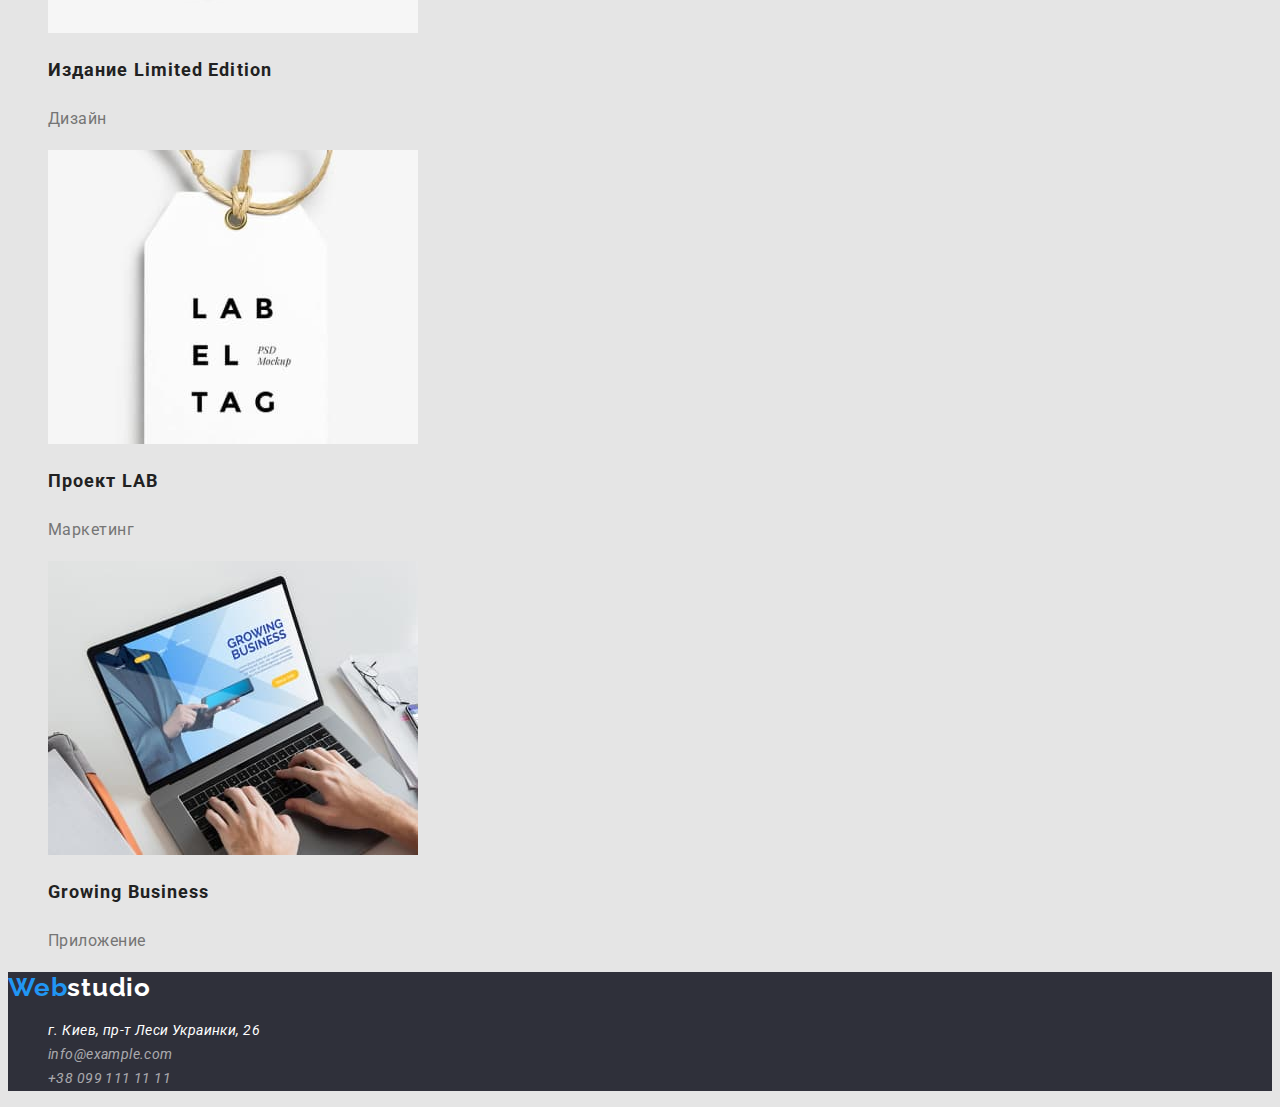
==== commit c7d7cfdf: "correct-HW2" ====
--- a/portfolio.html
+++ b/portfolio.html
@@ -16,7 +16,7 @@
       <nav>
         <ul>
           <li class="list"><a href="./index.html" class="link style">Студия</a></li>
-          <li class="list"><a href="./portfolio.html" class="link style">Портфолио</a></li>
+          <li class="list"><a href="./portfolio.html" class="link style current">Портфолио</a></li>
           <li class="list"><a href="" class="link style">Контакты</a></li>
         </ul>
       </nav>
@@ -35,8 +35,6 @@
         <li class="list"><button type="button">Дизайн</button></li>
         <li class="list"><button type="button">Маркетинг</button></li>
        </ul>
-      </section>
-      <section>
         <h1>projects</h1>
         <ul>
             <li class="list">
@@ -108,9 +106,17 @@
     <footer>
       <a href="" class="footer-logo"><span class="logo-words">Web</span>studio</a>
       <address>
-        <span class="post-address">г. Киев, пр-т Леси Украинки, 26</span>
-        <a href="mailto:info@example.com" class="contact">info@example.com</a>
-        <a href="tel:+380991111111" class="contact">+38 099 111 11 11</a>
+        <ul>
+          <li class="list">
+            <span class="post-address">г. Киев, пр-т Леси Украинки, 26</span>
+          </li>
+          <li class="list">
+             <a href="mailto:info@example.com" class="contact foot-contact">info@example.com</a>
+          </li>
+          <li class="list">
+            <a href="tel:+380991111111" class="contact foot-contact">+38 099 111 11 11</a>
+          </li>
+        </ul>
       </address>
     </footer>
   </body>
--- a/css/styles.css
+++ b/css/styles.css
@@ -3,6 +3,7 @@
     --second-text-color: #757575;
     --main-background-color: #E5E5E5;
     --main-brand-color: #2196F3;
+    --second-background-color: #2F303A;
 }
 /* main*/
 body {
@@ -16,6 +17,11 @@
 /* header */
 .logo {
 color: #000000;
+font-family: 'Raleway';
+font-weight: 700;
+font-size: 26px;
+line-height: 1.19;
+letter-spacing: 0.03em;
 }
 .style {
     text-decoration: none;
@@ -31,9 +37,16 @@
     line-height: 1.14;
     letter-spacing: 0.02em;
 }
+.link:hover,
+.link:focus,
 .link:active {
     color: var(--main-brand-color);
 }
+a.current {
+    color: var(--main-brand-color);
+}
+
+
 .contact {
     color: var(--second-text-color);
     font-family: 'Roboto', sans-serif;
@@ -86,12 +99,17 @@
 }
 /* main index */
 .hero {
+    color: #ffffff;
     font-weight: 900;
 font-size: 44px;
 line-height: 1.36;
 text-align: center;
 letter-spacing: 0.06em;
 text-transform: uppercase;
+}
+.box {
+    background-color: var(--second-background-color);
+
 }
 .feature {
     font-weight: 700;
@@ -142,6 +160,9 @@
     letter-spacing: 0.03em;
     text-decoration: none;
 }
-address a {
+.foot-contact {
     color: rgba(255, 255, 255, 0.6);
+}
+footer {
+    background-color: var(--second-background-color);
 }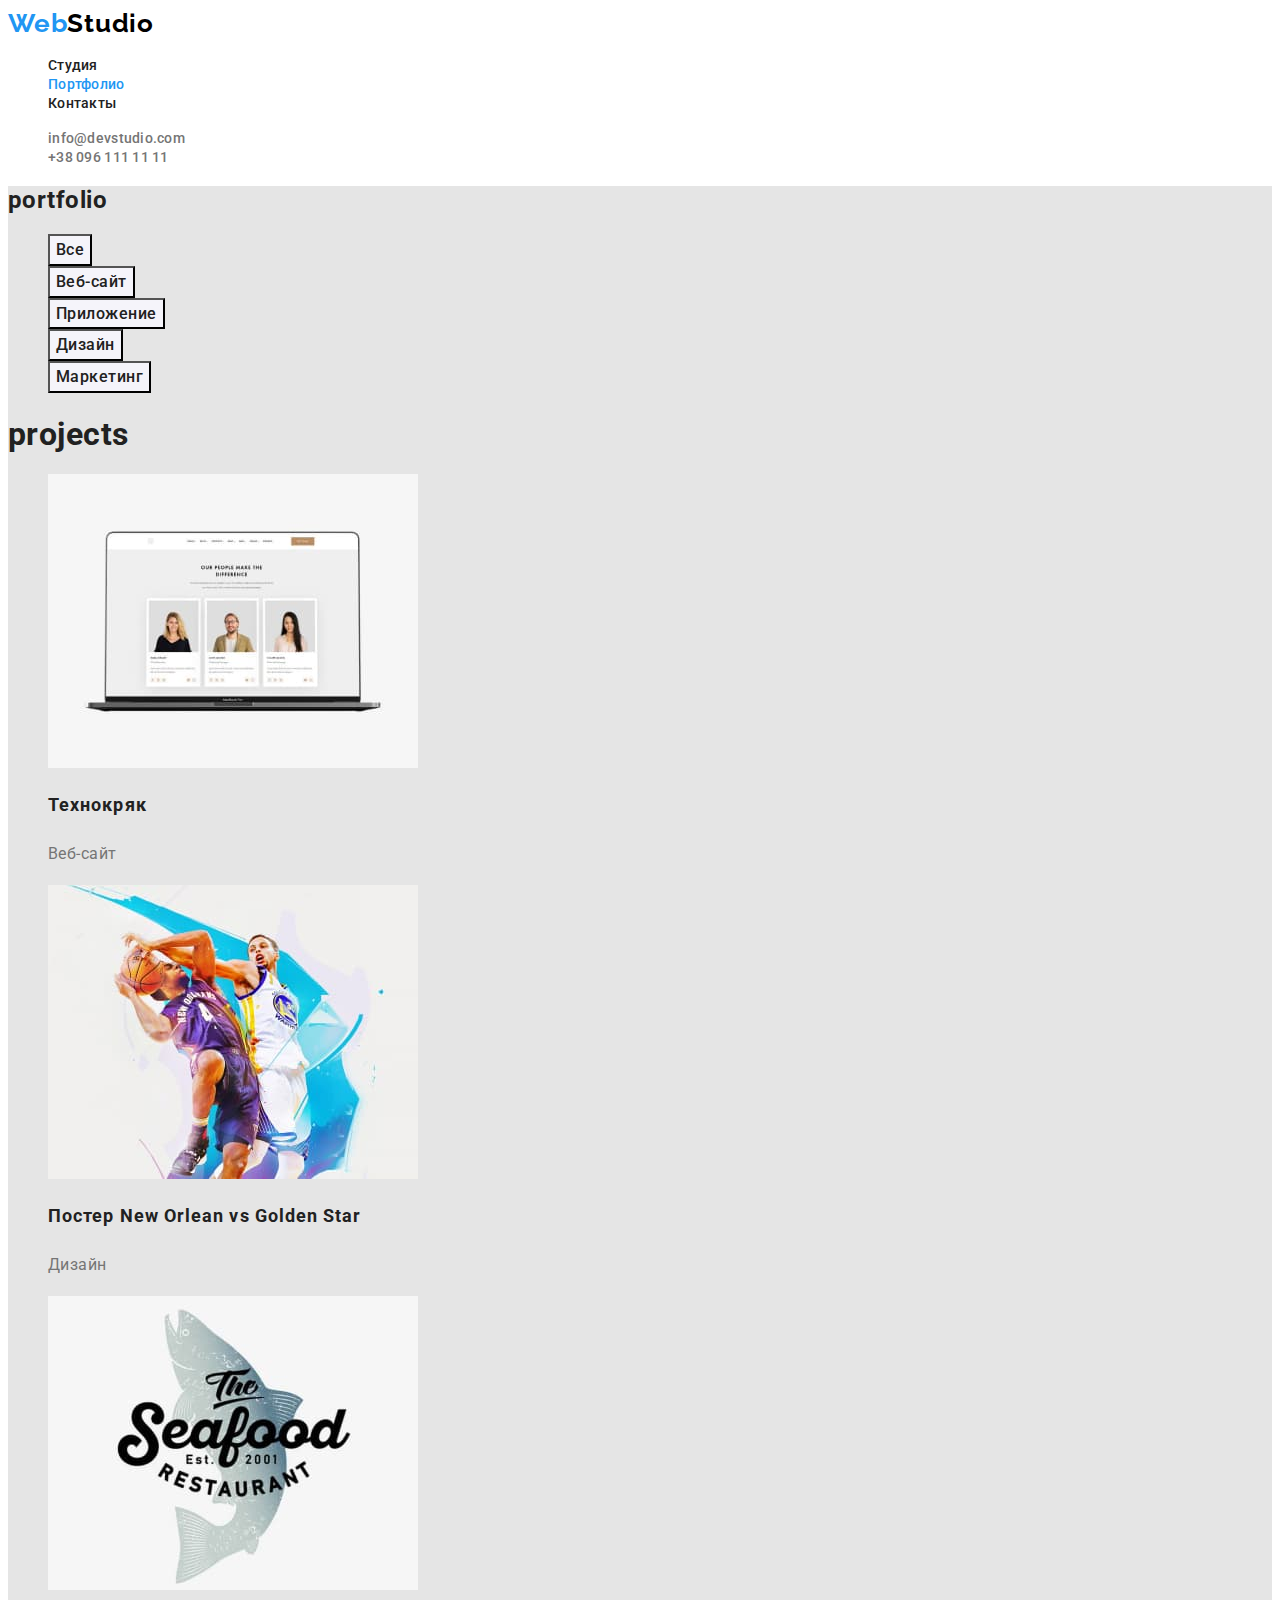
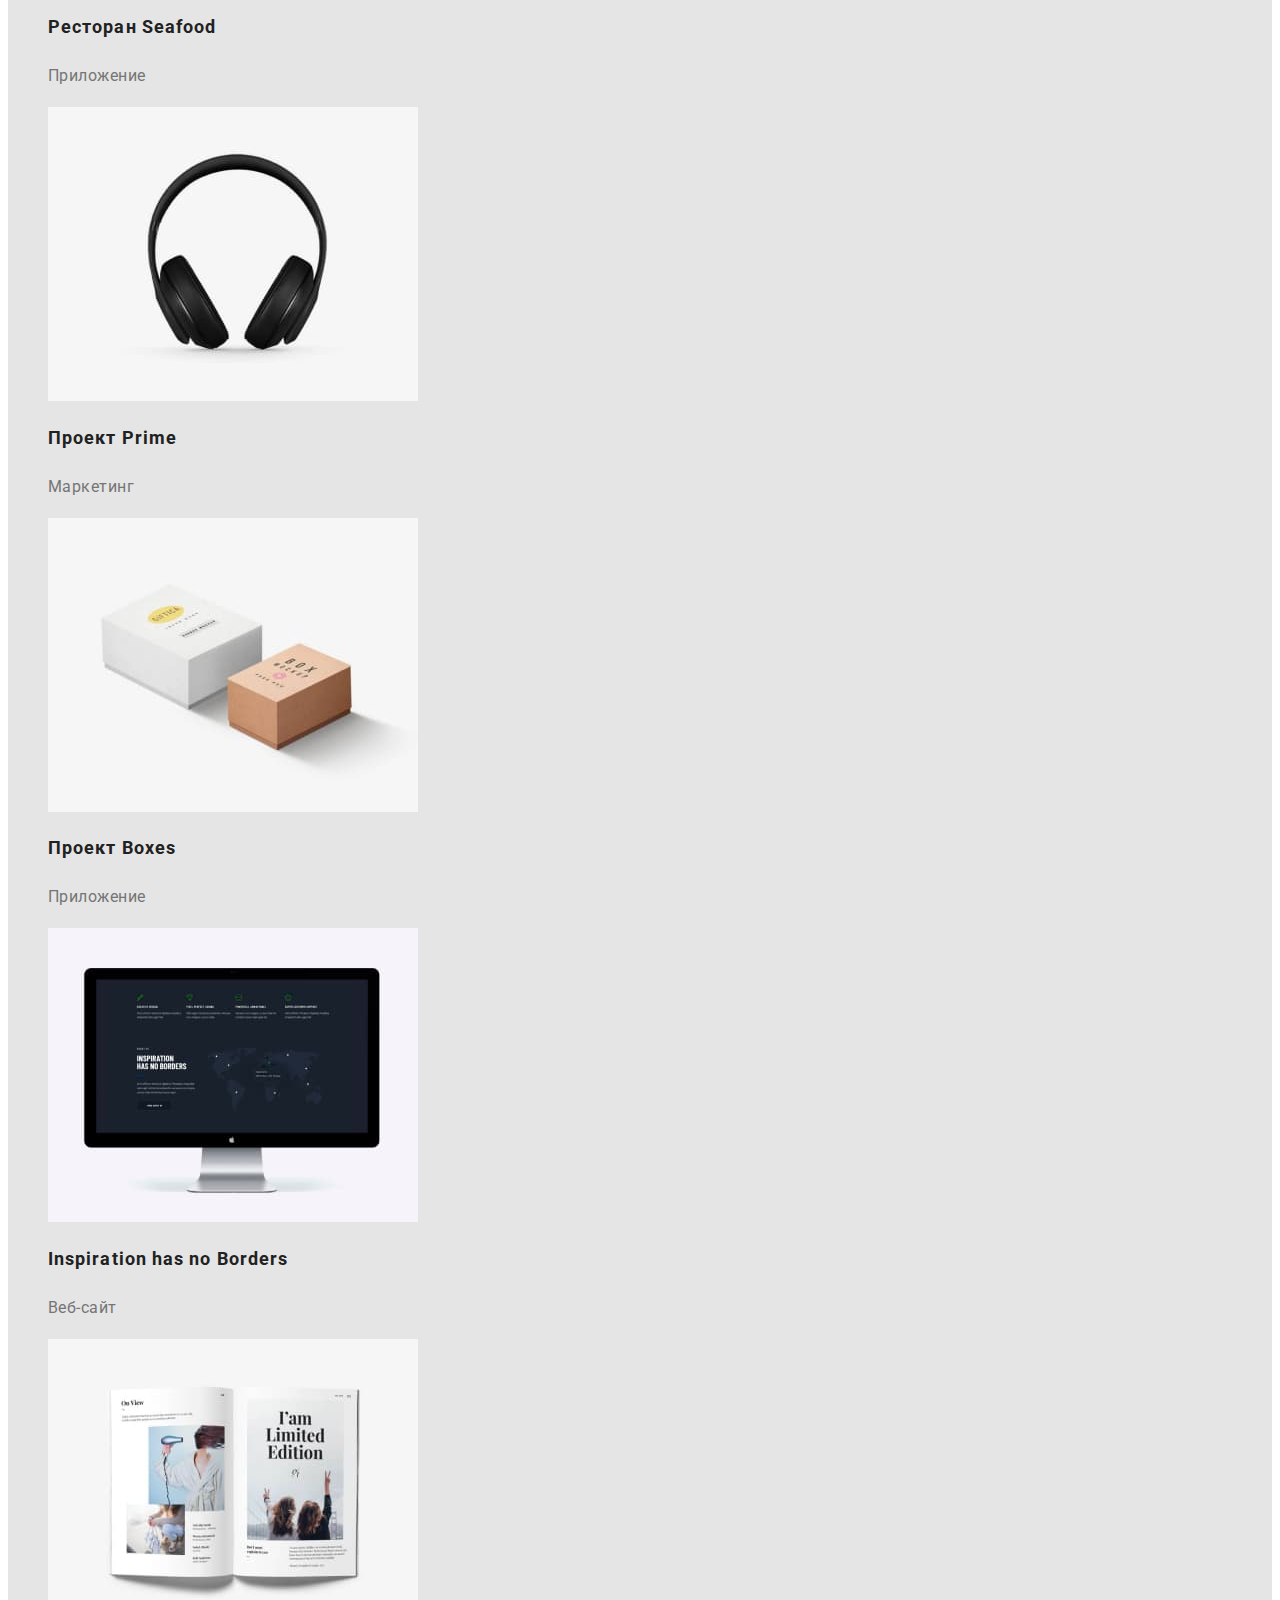
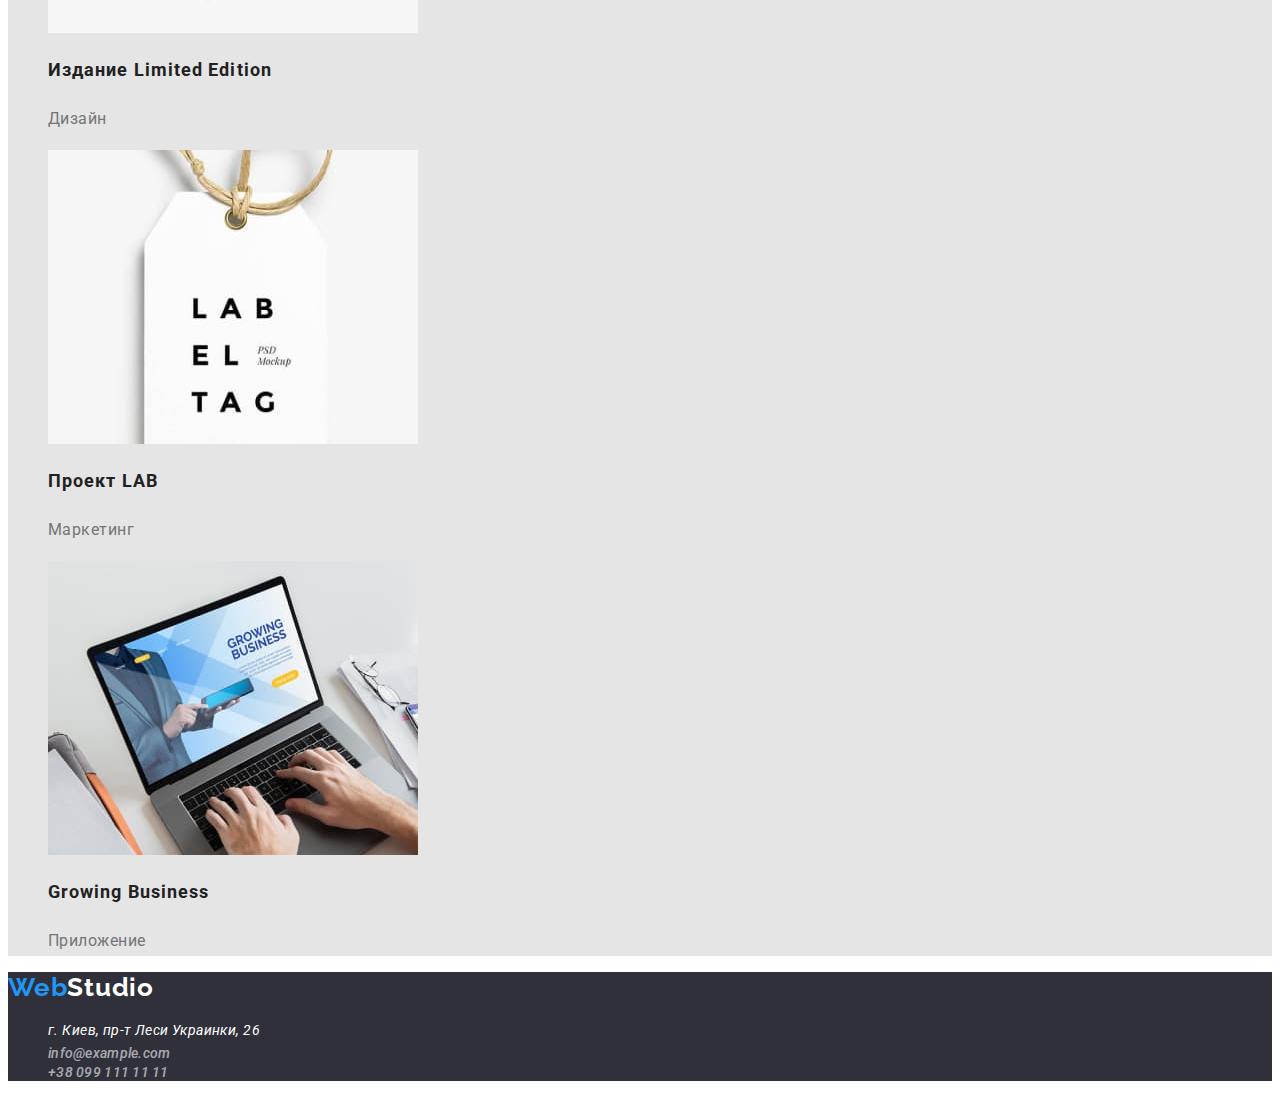
==== commit 799f2b2d: "second-correcton" ====
--- a/portfolio.html
+++ b/portfolio.html
@@ -12,7 +12,7 @@
   </head>
   <body>
     <header>
-      <a href="" class="logo style"><span class="logo-words">Web</span>studio</a>
+      <a href="" class="logo style"><span class="logo-words">Web</span>Studio</a>
       <nav>
         <ul>
           <li class="list"><a href="./index.html" class="link style">Студия</a></li>
@@ -104,7 +104,7 @@
       </section>
     </main>
     <footer>
-      <a href="" class="footer-logo"><span class="logo-words">Web</span>studio</a>
+      <a href="" class="footer-logo"><span class="logo-words">Web</span>Studio</a>
       <address>
         <ul>
           <li class="list">
--- a/css/styles.css
+++ b/css/styles.css
@@ -7,7 +7,6 @@
 }
 /* main*/
 body {
-    background-color: var(--main-background-color);
     font-family: 'Roboto', sans-serif;
     color: var(--main-text-color);
     text-decoration: none;
@@ -15,6 +14,9 @@
 }
 
 /* header */
+header {
+    background-color: #FFFFFF;
+}
 .logo {
 color: #000000;
 font-family: 'Raleway';
@@ -50,6 +52,10 @@
 .contact {
     color: var(--second-text-color);
     font-family: 'Roboto', sans-serif;
+    font-weight: 500;
+font-size: 14px;
+line-height: 1.18;
+letter-spacing: 0.02em;
 }
 .contact:hover {
     color: var(--main-brand-color);
@@ -59,6 +65,9 @@
 }
 
 /* main portfolio */
+main {
+    background-color: var(--main-background-color);
+}
 button {
     color: var(--main-text-color);
     background-color: #F5F4FA;
@@ -101,15 +110,29 @@
 .hero {
     color: #ffffff;
     font-weight: 900;
-font-size: 44px;
-line-height: 1.36;
-text-align: center;
-letter-spacing: 0.06em;
-text-transform: uppercase;
+    font-size: 44px;
+    line-height: 1.36;
+    text-align: center;
+    letter-spacing: 0.06em;
+    text-transform: uppercase;
 }
 .box {
     background-color: var(--second-background-color);
-
+}
+.btn {
+    background-color: var(--main-brand-color);
+    color: #ffffff;
+    font-weight: 700;
+    font-size: 16px;
+    line-height: 1.88;
+    display: flex;
+    align-items: center;
+    text-align: center;
+    letter-spacing: 0.06em;
+    
+}
+.btn:hover {
+    background-color: #188CE8;
 }
 .feature {
     font-weight: 700;
@@ -122,7 +145,6 @@
     font-weight: 400;
     font-size: 14px;
     line-height: 1.71;
-    
 }
 .work-title,
 .team {
@@ -165,4 +187,8 @@
 }
 footer {
     background-color: var(--second-background-color);
+}
+.post-address,
+.foot-contact {
+    cursor: pointer;
 }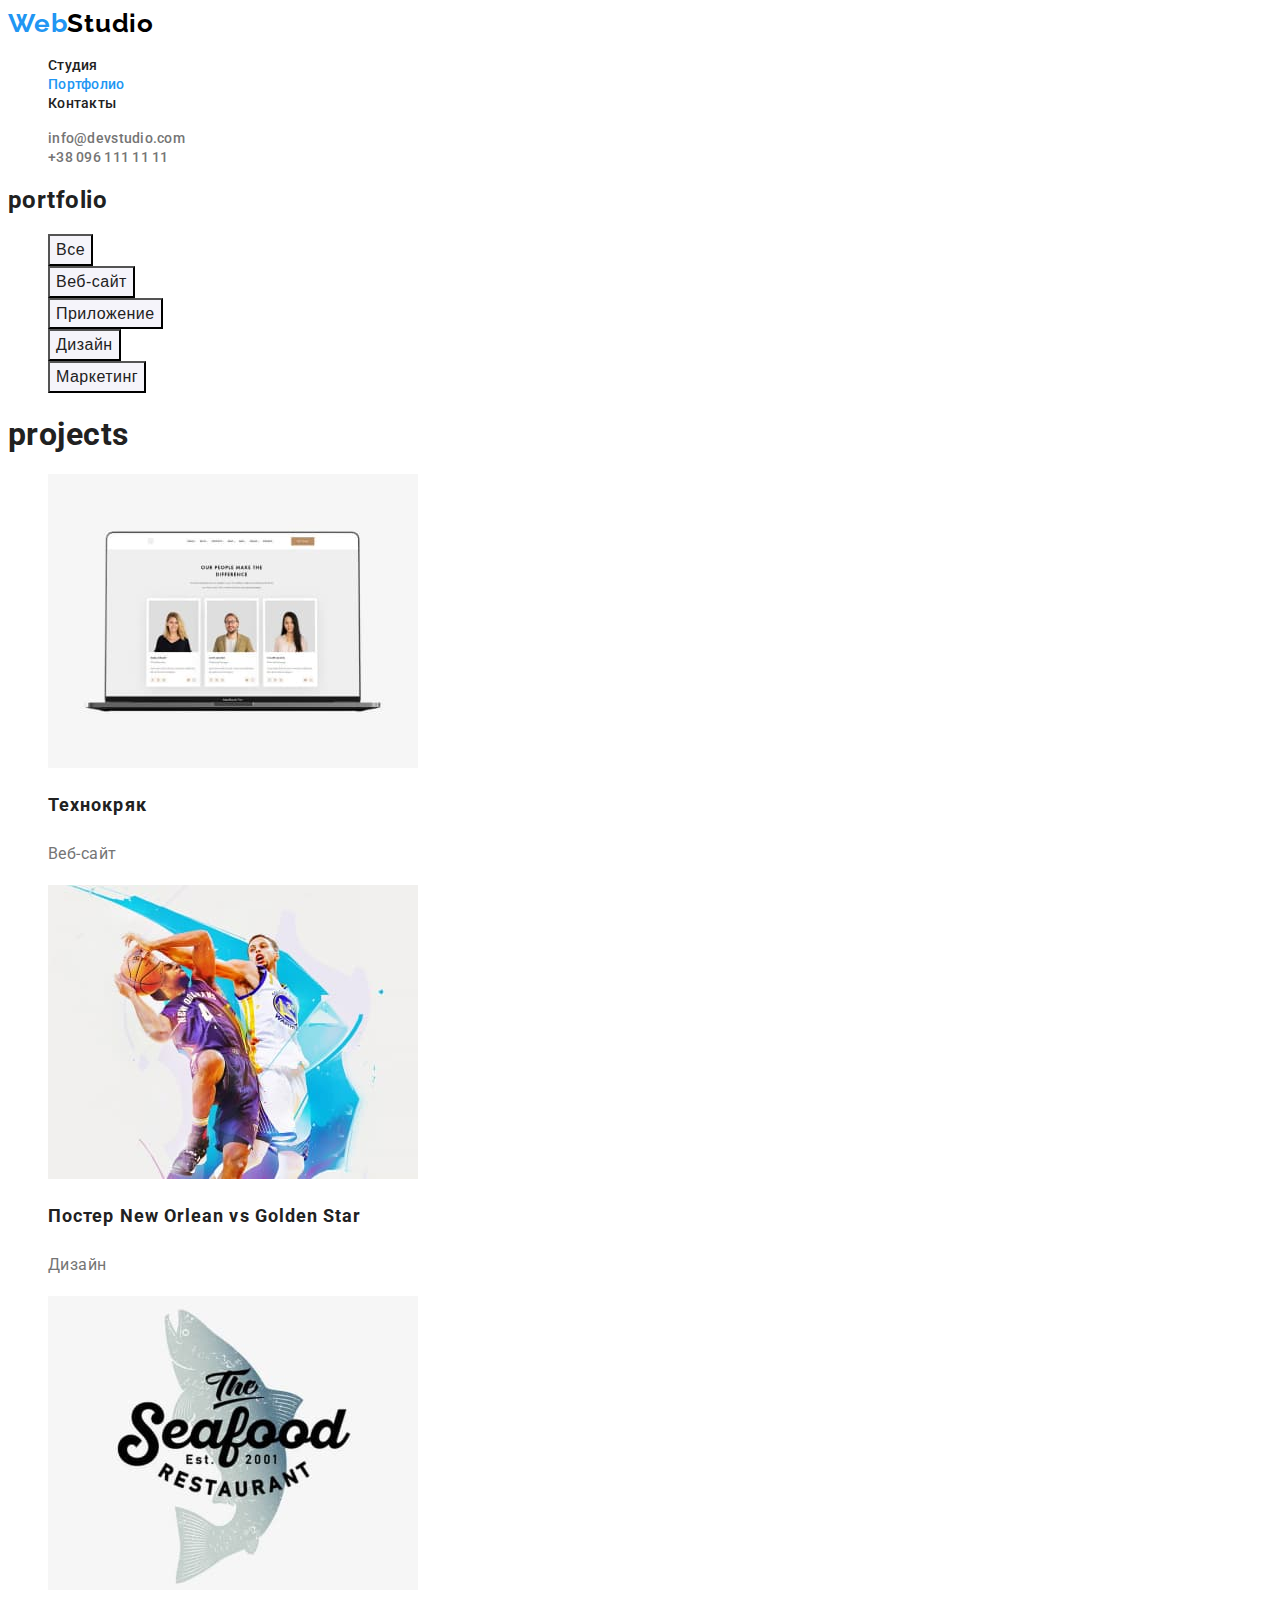
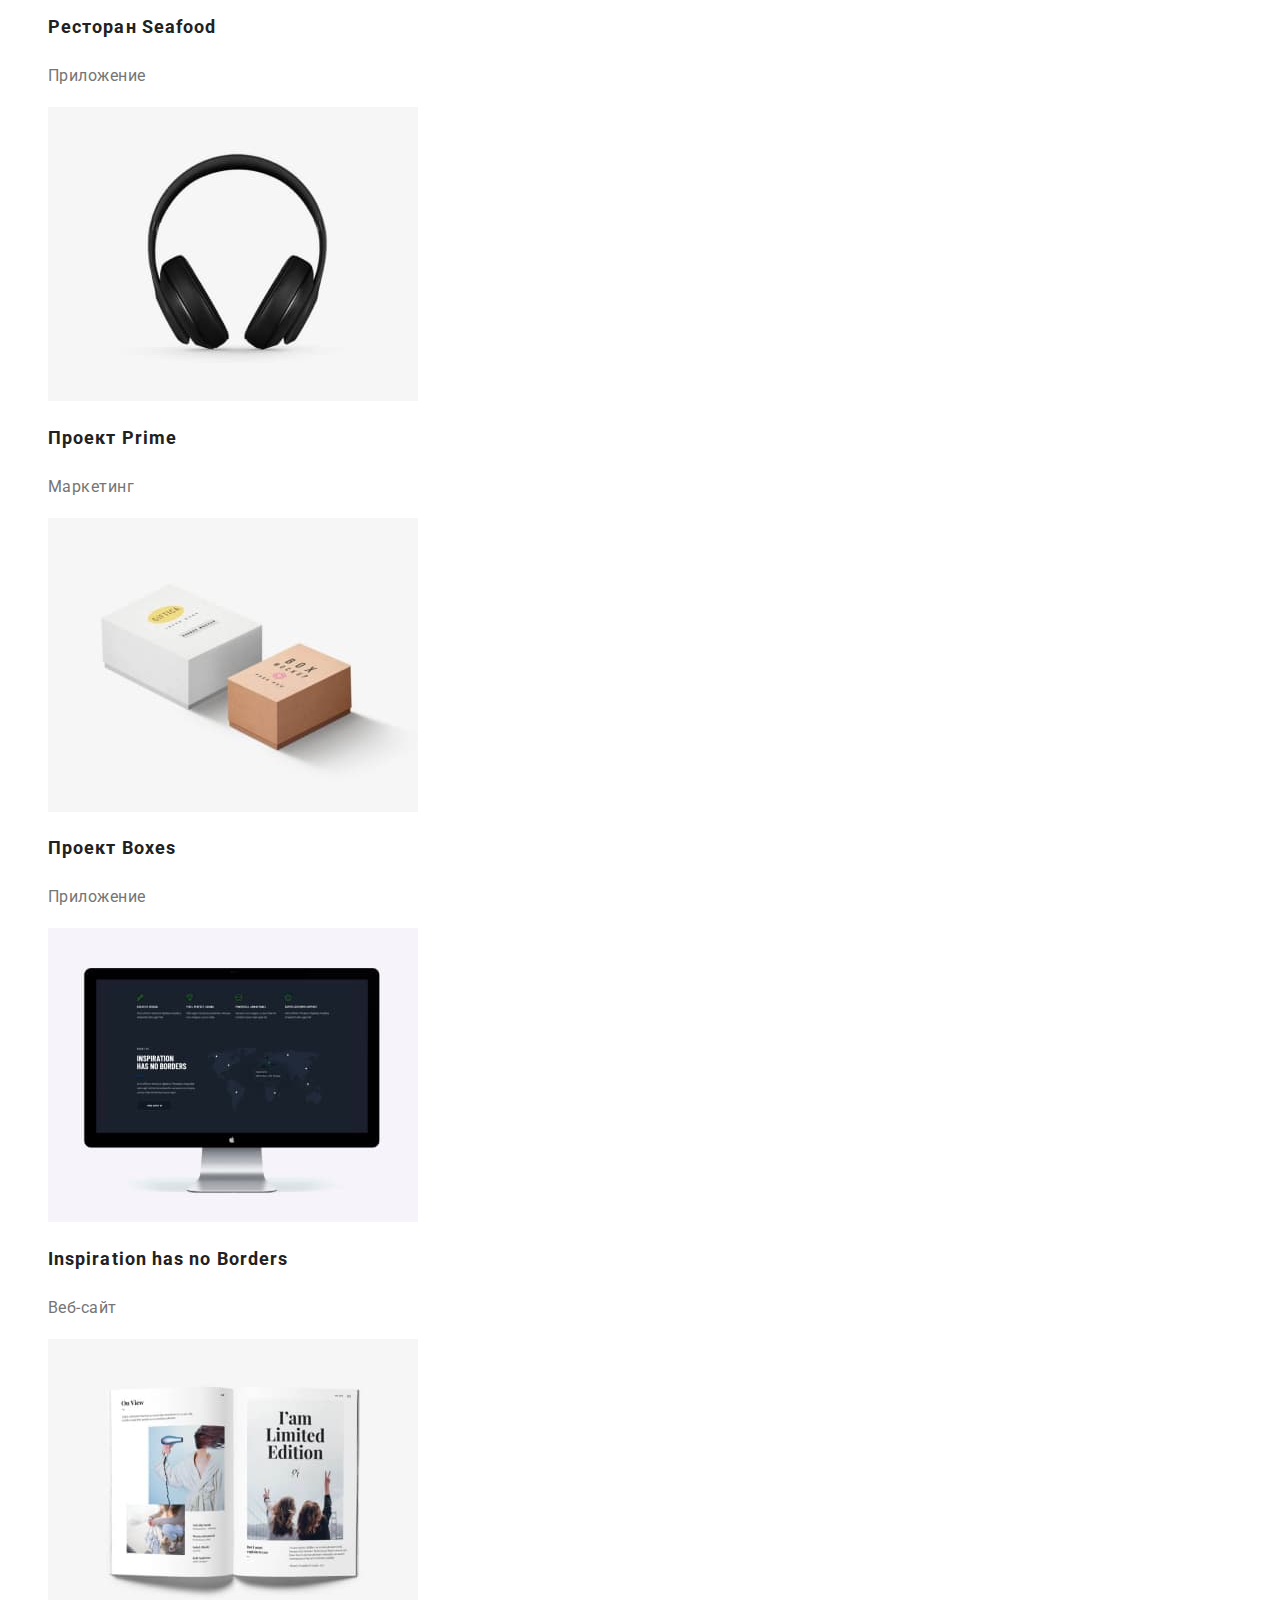
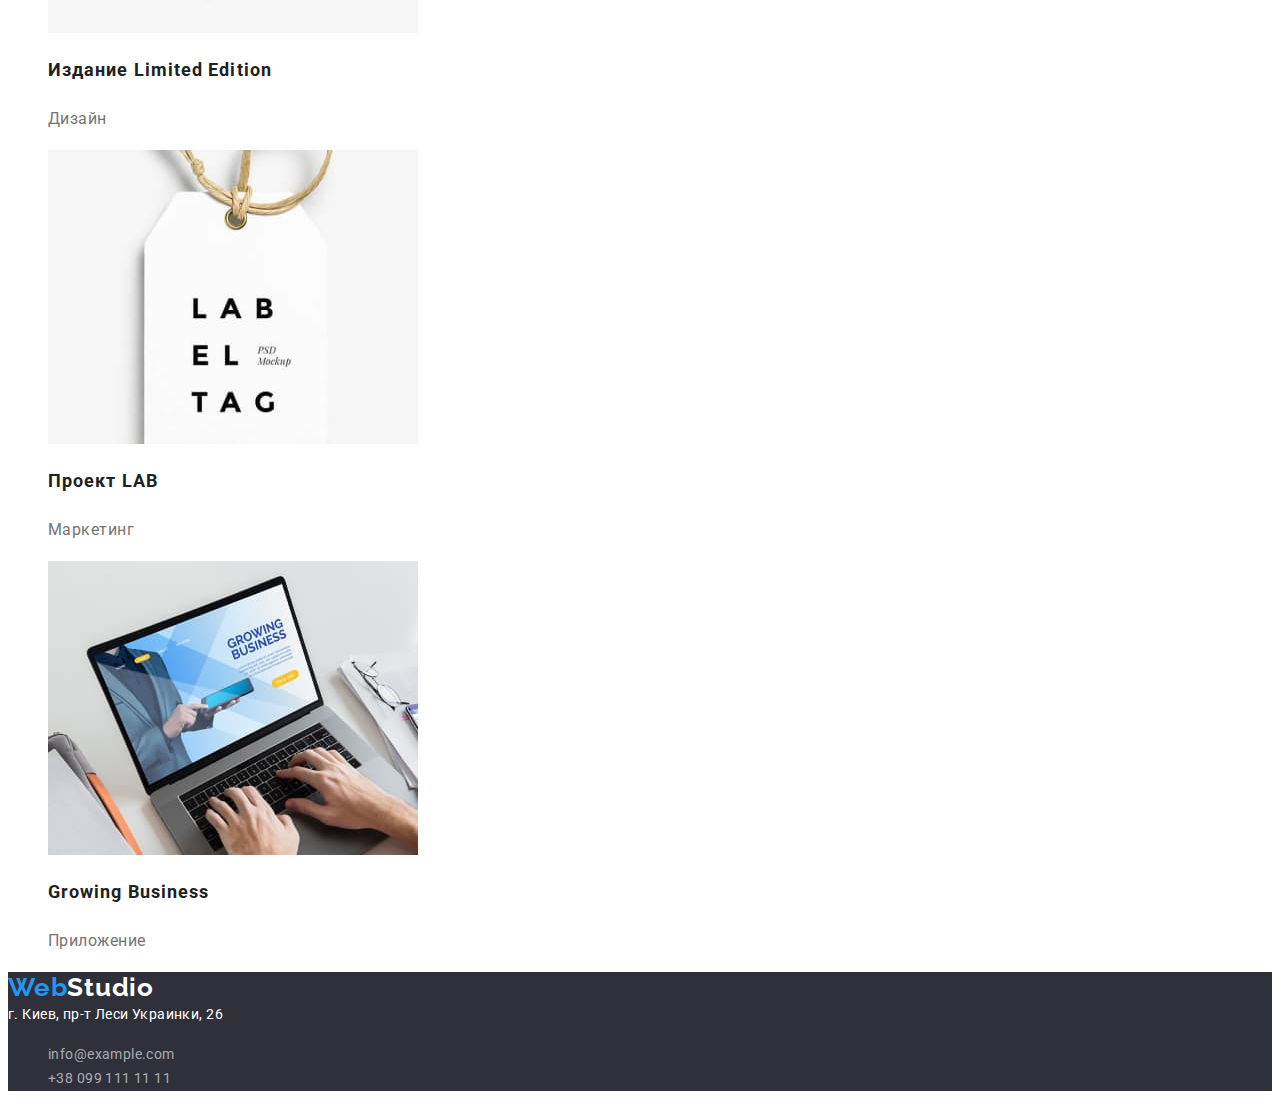
==== commit 4ec8dba5: "last update" ====
--- a/portfolio.html
+++ b/portfolio.html
@@ -106,18 +106,16 @@
     <footer>
       <a href="" class="footer-logo"><span class="logo-words">Web</span>Studio</a>
       <address>
-        <ul>
-          <li class="list">
-            <span class="post-address">г. Киев, пр-т Леси Украинки, 26</span>
-          </li>
-          <li class="list">
-             <a href="mailto:info@example.com" class="contact foot-contact">info@example.com</a>
-          </li>
-          <li class="list">
-            <a href="tel:+380991111111" class="contact foot-contact">+38 099 111 11 11</a>
-          </li>
-        </ul>
-      </address>
+        <span class="post-address">г. Киев, пр-т Леси Украинки, 26</span>
+    <ul>        
+        <li class="list">
+         <a href="mailto:info@example.com" class="contact foot-contact">info@example.com</a>
+      </li>
+      <li class="list">
+        <a href="tel:+380991111111" class="contact foot-contact">+38 099 111 11 11</a>
+      </li>
+    </ul>
+  </address>
     </footer>
   </body>
 </html>
--- a/css/styles.css
+++ b/css/styles.css
@@ -1,7 +1,7 @@
 :root {
     --main-text-color: #212121;
     --second-text-color: #757575;
-    --main-background-color: #E5E5E5;
+    /* --main-background-color: #E5E5E5; */
     --main-brand-color: #2196F3;
     --second-background-color: #2F303A;
 }
@@ -33,7 +33,6 @@
 }
 .link {
     color: var(--main-text-color);
-    font-family: 'Roboto', sans-serif;
     font-weight: 500;
     font-size: 14px;
     line-height: 1.14;
@@ -51,7 +50,6 @@
 
 .contact {
     color: var(--second-text-color);
-    font-family: 'Roboto', sans-serif;
     font-weight: 500;
 font-size: 14px;
 line-height: 1.18;
@@ -71,7 +69,6 @@
 button {
     color: var(--main-text-color);
     background-color: #F5F4FA;
-    font-family: 'Roboto', sans-serif;
     font-weight: 500;
     font-size: 16px;
     line-height: 1.62;
@@ -85,7 +82,6 @@
     cursor: pointer;
 }
 .project {
-    font-family: 'Roboto', sans-serif;
     text-decoration: none;
 
 }
@@ -118,6 +114,7 @@
 }
 .box {
     background-color: var(--second-background-color);
+    
 }
 .btn {
     background-color: var(--main-brand-color);
@@ -129,6 +126,7 @@
     align-items: center;
     text-align: center;
     letter-spacing: 0.06em;
+    margin: 0 auto;
     
 }
 .btn:hover {
@@ -174,21 +172,24 @@
     text-decoration: none;
 }
 .post-address,
-address a {
+address a,
+.foot-contact {
     color: #FFFFFF;
     font-weight: 400;
     font-size: 14px;
     line-height: 1.71;
     letter-spacing: 0.03em;
     text-decoration: none;
+    font-style: normal;
 }
-.foot-contact {
+footer .foot-contact {
     color: rgba(255, 255, 255, 0.6);
+
 }
 footer {
     background-color: var(--second-background-color);
 }
 .post-address,
 .foot-contact {
-    cursor: pointer;
+    cursor: pointer
 }